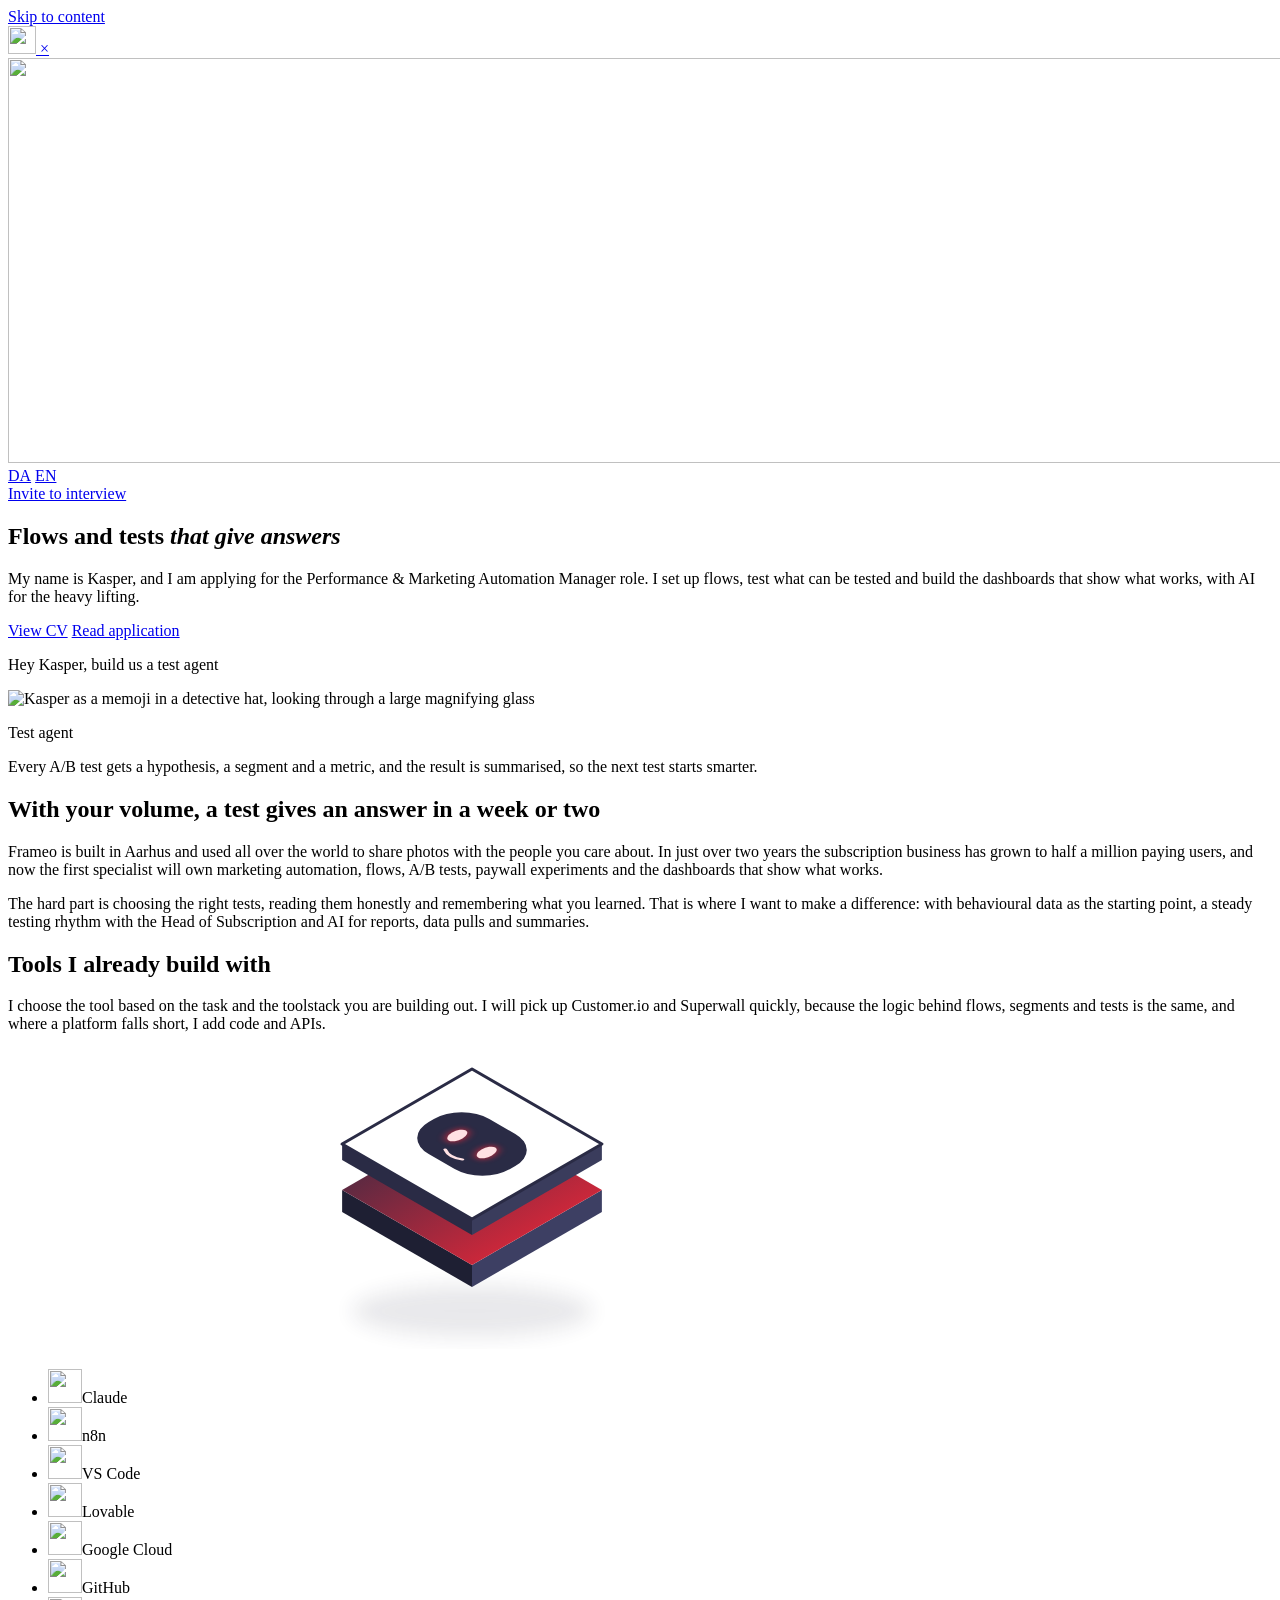
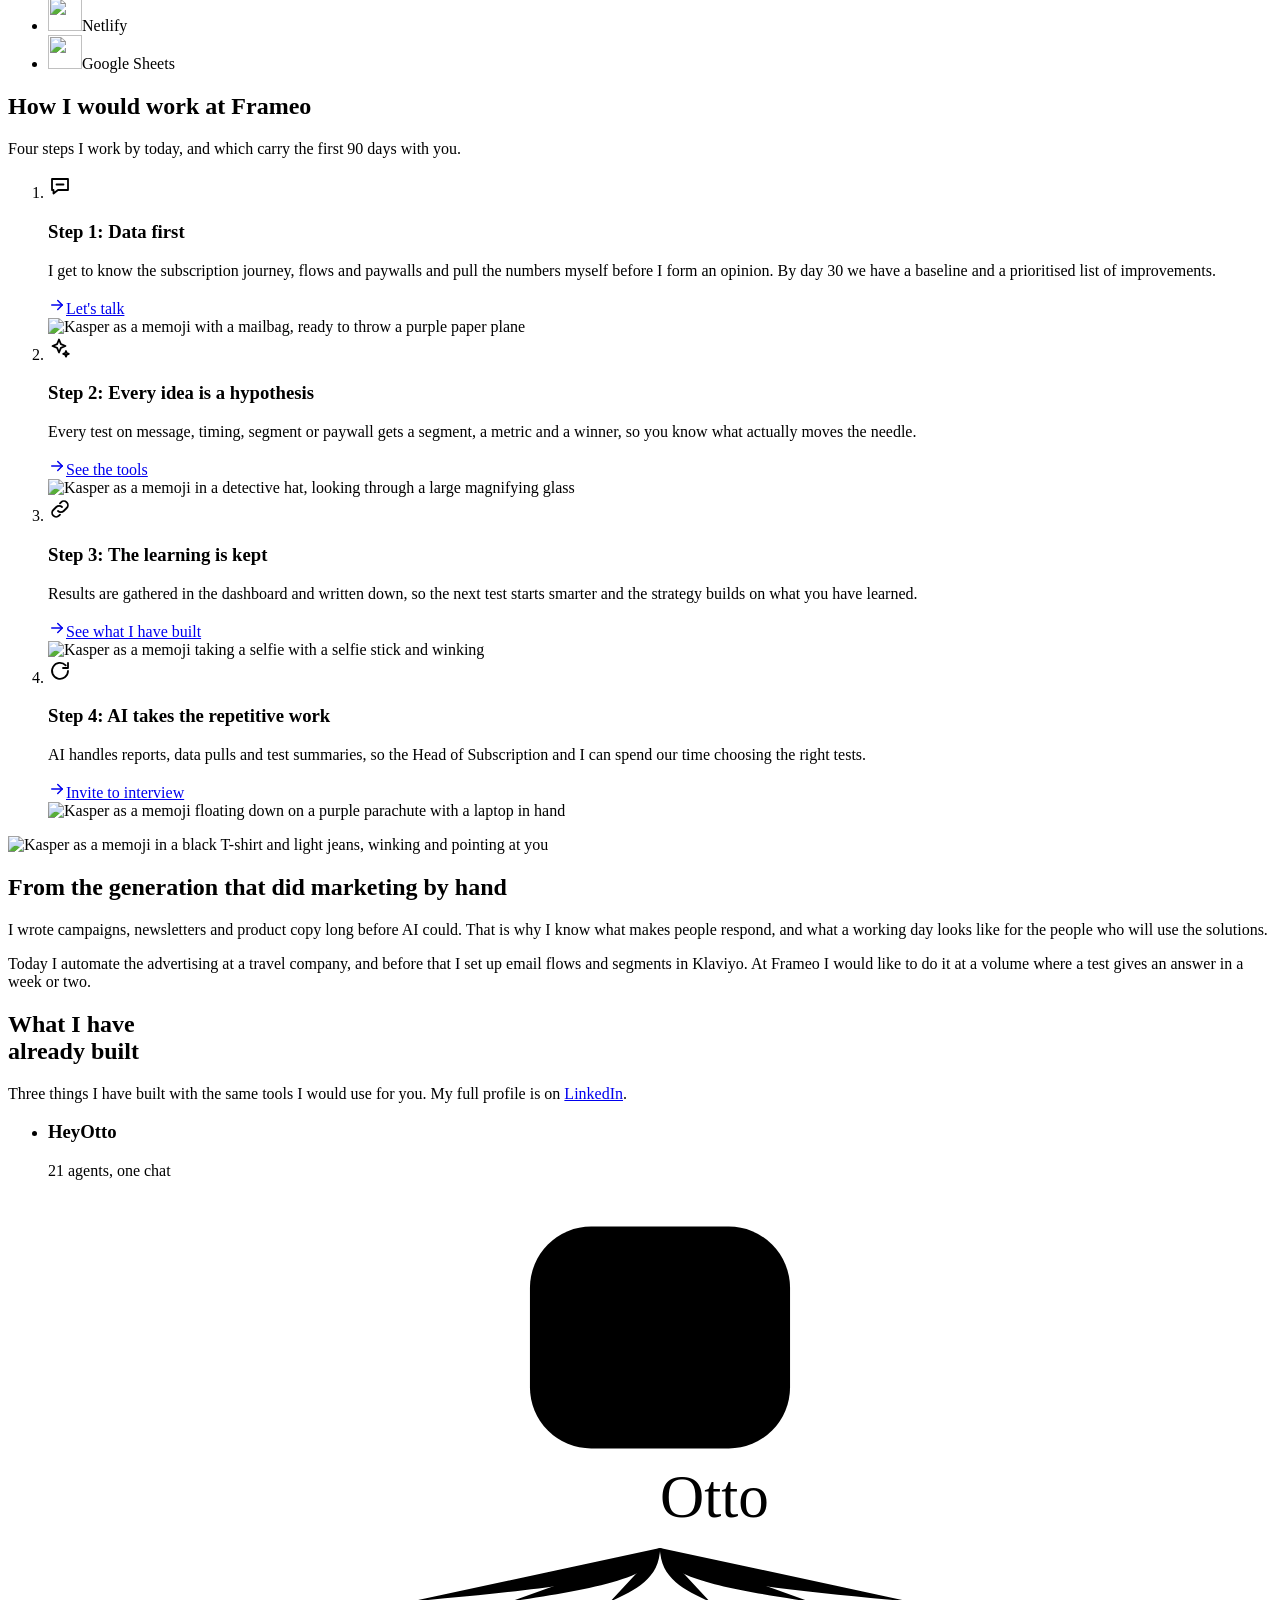
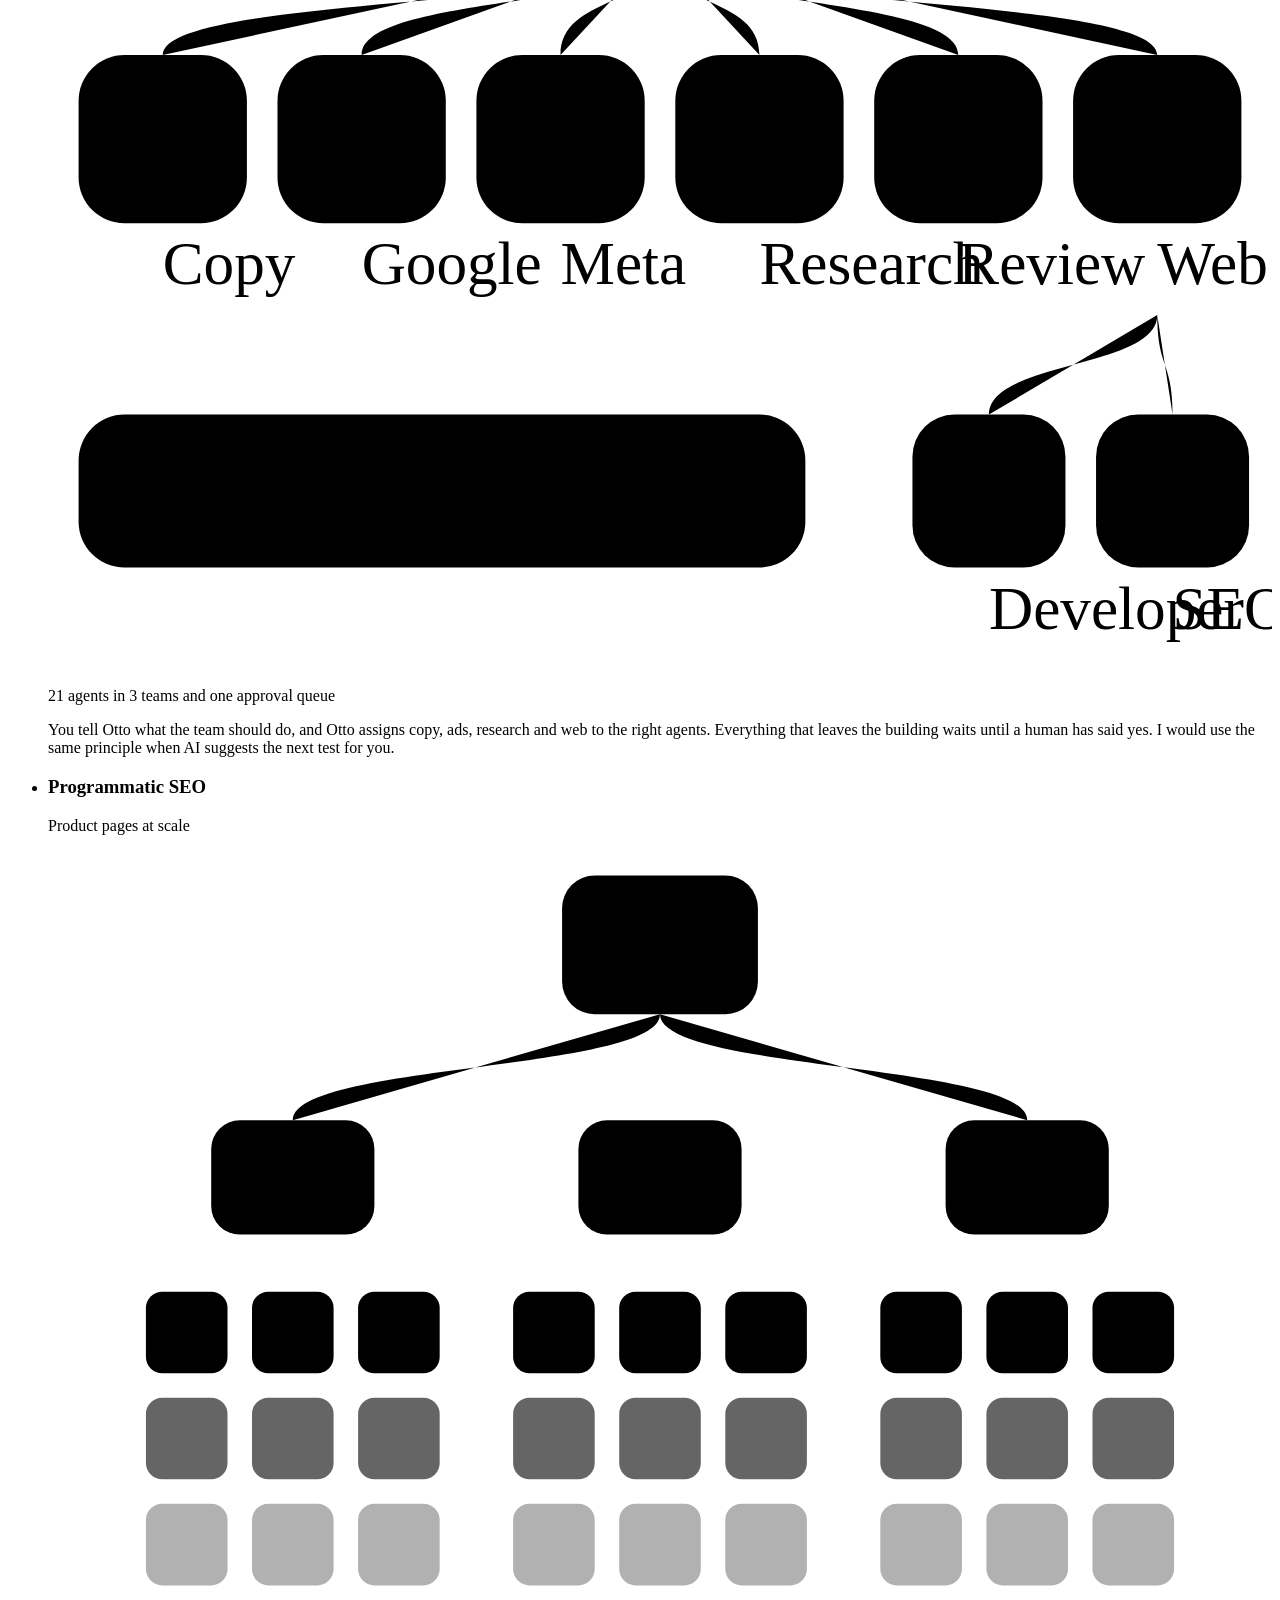
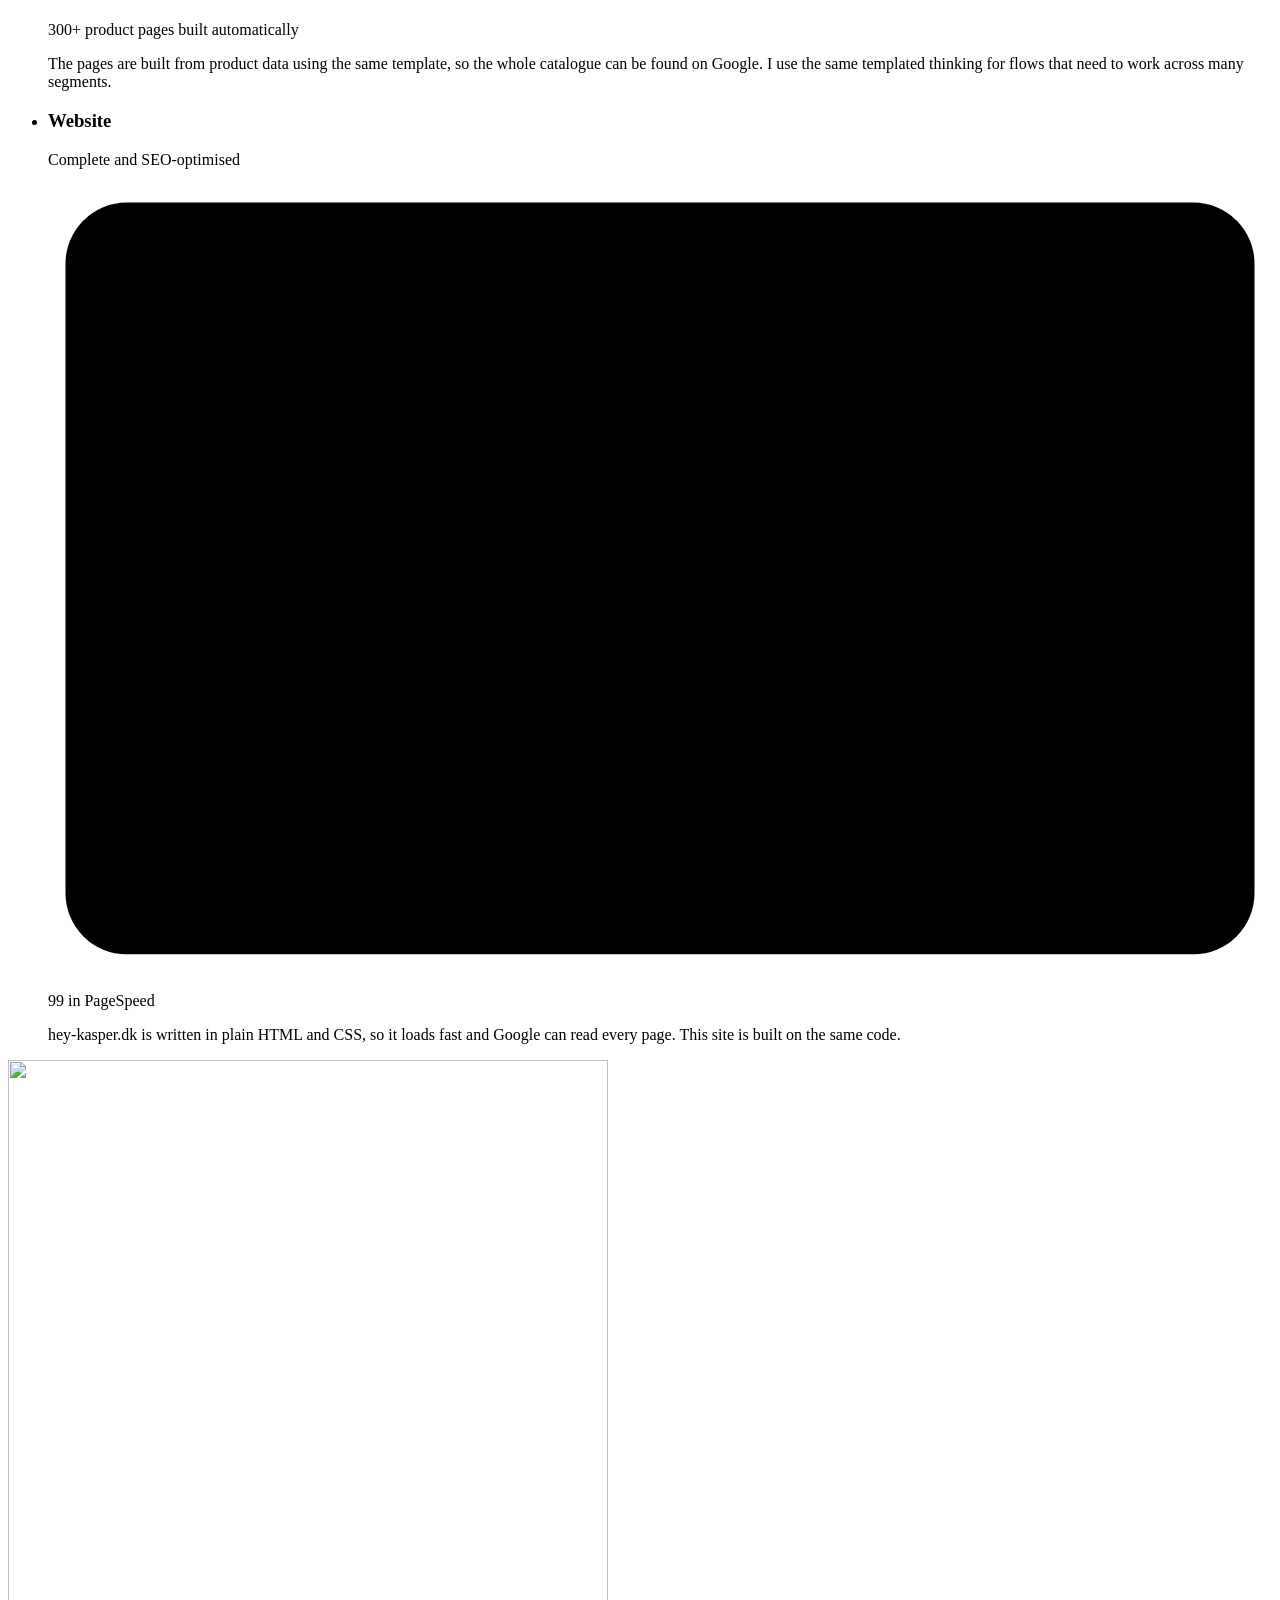
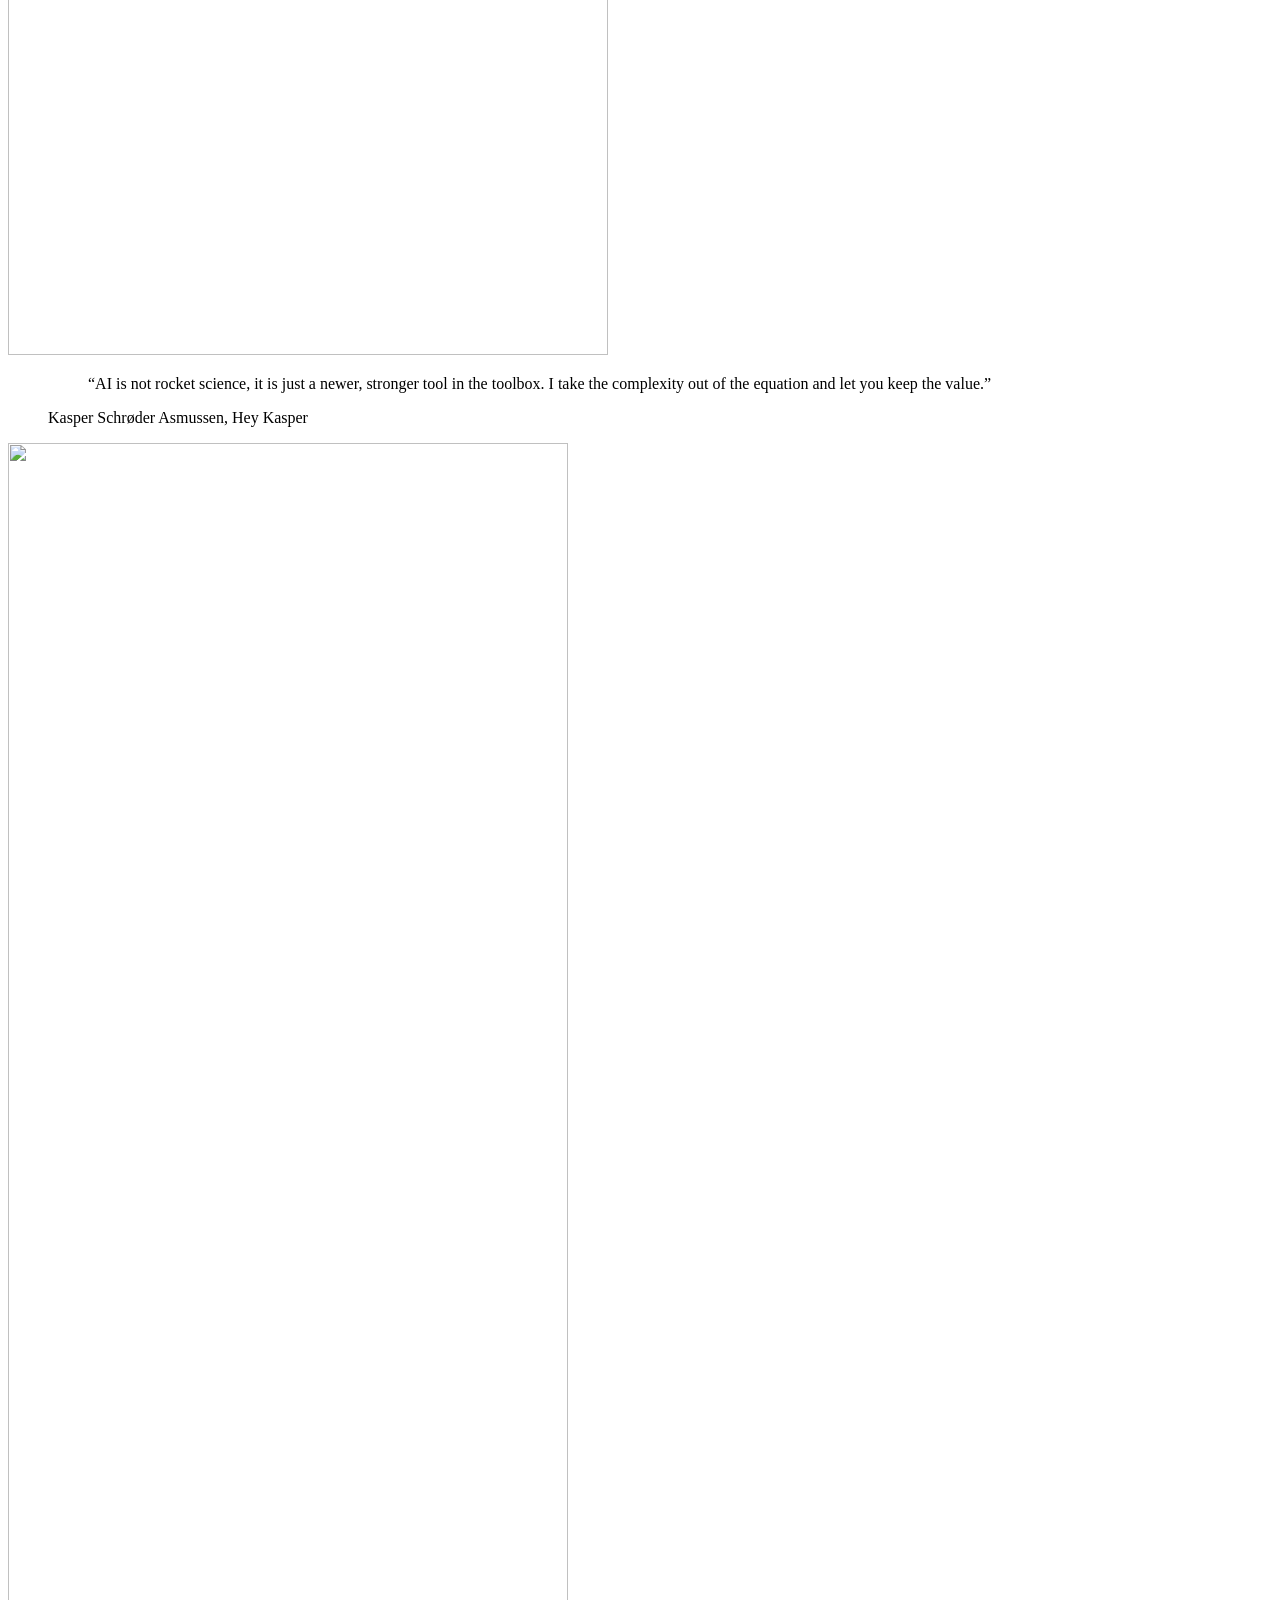
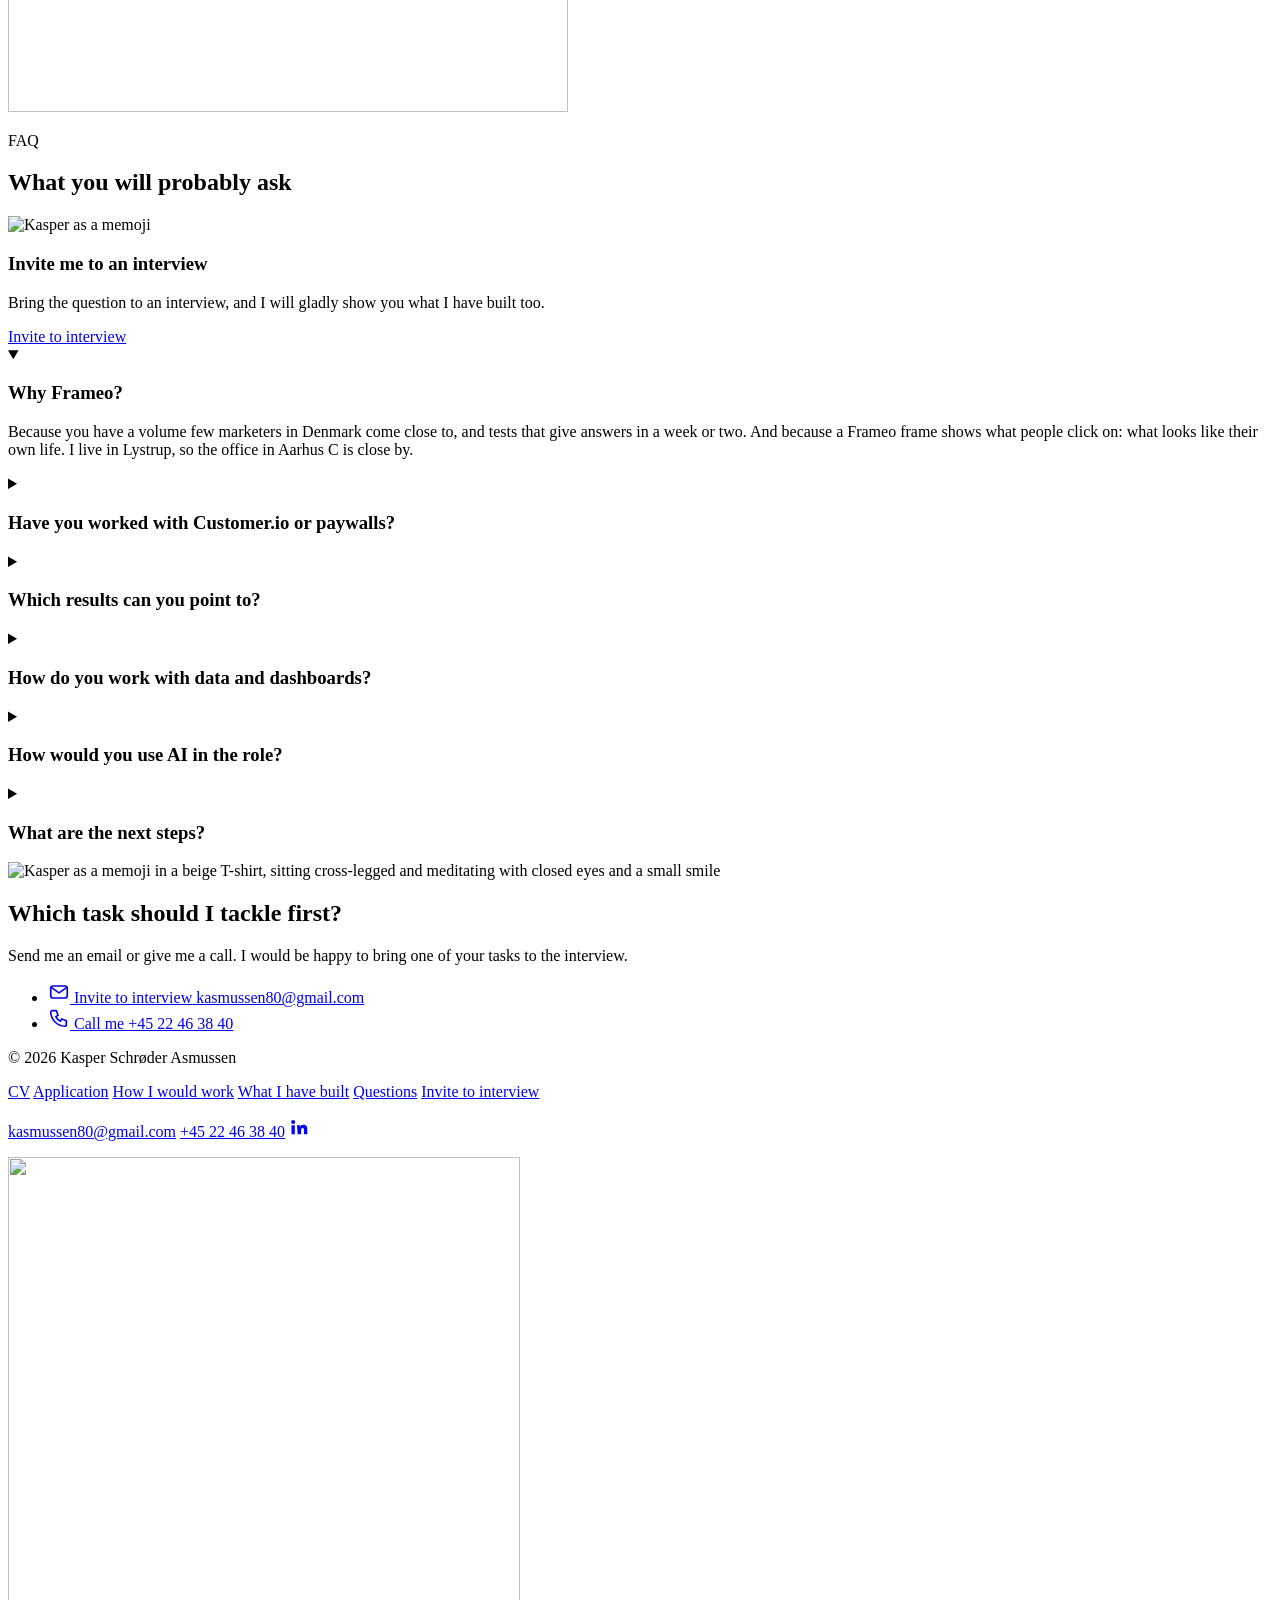
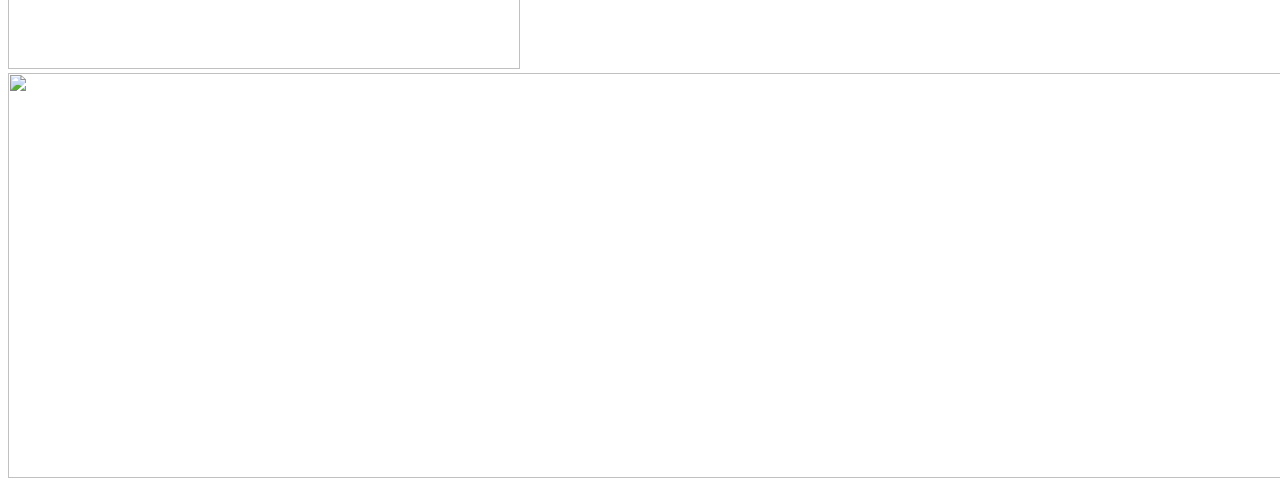
==== site/en/index.html @ a13f0715 "Ansøgningsside til Frameo: Performance & Marketing Automation Manager Forside, CV og ansøgning på da" ====
<!DOCTYPE html>
<html lang="en">
<head>
  <meta charset="utf-8">
  <meta name="viewport" content="width=device-width, initial-scale=1">
  <title>Kasper for Frameo: Performance &amp; Marketing Automation Manager</title>
  <meta name="description" content="Kasper Schrøder Asmussen is applying for the Performance &amp; Marketing Automation Manager role at Frameo. See the AI agents Kasper would build for flows, the paywall, tests, dashboards and segments.">
  <!-- Engelsk udgave af index.html. Ret teksten begge steder. Siden skal ikke findes på Google. -->
  <meta name="robots" content="noindex, nofollow">
  <meta name="theme-color" content="#FFFFFF" media="(prefers-color-scheme: light)">
  <meta name="theme-color" content="#16161F" media="(prefers-color-scheme: dark)">
  <script>try { var t = localStorage.getItem("tema"); if (t === "light" || t === "dark") document.documentElement.setAttribute("data-theme", t); } catch (e) {}</script>
  <meta property="og:title" content="Kasper for Frameo: Performance &amp; Marketing Automation Manager">
  <meta property="og:description" content="Flows and tests that give answers. See how I would work as Performance &amp; Marketing Automation Manager at Frameo.">
  <meta property="og:site_name" content="Kasper for Frameo">
  <meta property="og:type" content="website">
  <!-- Delingsbilledet til LinkedIn og mail. Skift til den fulde adresse (https://...), når siden er online. -->
  <meta property="og:image" content="/assets/og-image-en.jpg">
  <meta property="og:image:width" content="1200">
  <meta property="og:image:height" content="630">
  <meta property="og:image:alt" content="Kasper as a memoji next to the Frameo logo and the headline: Flows and tests that give answers.">
  <meta name="twitter:card" content="summary_large_image">
  <meta property="og:locale" content="en_GB">
  <link rel="icon" href="/assets/favicon.svg?v=3" type="image/svg+xml">
  <link rel="icon" href="/assets/favicon-32.png?v=3" type="image/png" sizes="32x32">
  <link rel="icon" href="/assets/favicon-48.png?v=3" type="image/png" sizes="48x48">
  <link rel="icon" href="/assets/favicon-192.png?v=3" type="image/png" sizes="192x192">
  <link rel="apple-touch-icon" href="/assets/apple-touch-icon.png?v=3">
  <link rel="preload" href="/fonts/geist-latin.woff2" as="font" type="font/woff2" crossorigin>
  <link rel="preload" href="/fonts/instrument-serif-italic-latin.woff2" as="font" type="font/woff2" crossorigin>
  <link rel="stylesheet" href="/css/styles.css">
</head>
<body>
  <a class="skip" href="#indhold">Skip to content</a>

  <div class="page">
  <header class="topbar">
    <!-- Kasper (memojien) til Frameo (logoet) -->
    <a class="brand" href="/en/" aria-label="Kasper for Frameo, back to top" translate="no">
      <img class="brand-mark" src="/assets/brand-mark.webp?v=3" alt="" width="28" height="28">
      <span class="brand-x" aria-hidden="true">×</span>
      <img class="logo" src="/assets/frameo-logo.svg" alt="" width="1414" height="405">
    </a>
    <div class="top-actions">
      <nav class="lang-toggle" aria-label="Language">
        <a href="/" hreflang="da" lang="da" aria-label="Dansk">DA</a>
        <a href="/en/" hreflang="en" lang="en" aria-label="English" aria-current="page">EN</a>
      </nav>
      <button class="theme-toggle" type="button" data-theme-toggle hidden aria-label="Switch theme">
        <span class="t-opt t-sun"><svg viewBox="0 0 24 24" width="16" height="16" fill="none" stroke="currentColor" stroke-width="2" stroke-linecap="round" aria-hidden="true"><circle cx="12" cy="12" r="4"/><path d="M12 2.5v2M12 19.5v2M2.5 12h2M19.5 12h2M5.3 5.3l1.4 1.4M17.3 17.3l1.4 1.4M5.3 18.7l1.4-1.4M17.3 6.7l1.4-1.4"/></svg></span>
        <span class="t-opt t-moon"><svg viewBox="0 0 24 24" width="16" height="16" fill="none" stroke="currentColor" stroke-width="2" stroke-linecap="round" stroke-linejoin="round" aria-hidden="true"><path d="M20 14.5A8 8 0 0 1 9.5 4a8 8 0 1 0 10.5 10.5z"/></svg></span>
      </button>
      <a class="btn btn-small" href="mailto:kasmussen80@gmail.com?subject=Interview%20for%20the%20Performance%20%26%20Marketing%20Automation%20Manager%20role">Invite to interview</a>
    </div>
  </header>

  <main id="indhold">
    <!-- 1. Hero: ansøgningen øverst, og under det chatfeltet. Agenterne er fem opgaver fra jobopslaget hos Frameo.
         Når I vælger en agent i feltets bund, bliver "Hey Kasper, byg os lige …" skrevet færdigt, prikkerne skriver,
         og memojien svarer med agenten. -->
    <section class="hero hero-pick" data-glow="3">
      <h1 class="hero-title">Flows and tests <em class="accent">that give answers</em></h1>
      <p class="lede hero-lede">My name is Kasper, and I am applying for the Performance &amp; Marketing Automation Manager role. I set up flows, test what can be tested and build the dashboards that show what works, with AI for the heavy lifting.</p>
      <div class="hero-actions">
        <a class="btn" href="/en/cv.html">View CV</a>
        <a class="btn btn-accent" href="/en/application.html">Read application</a>
      </div>

      <div class="chat">
        <div class="composer hey">
          <p class="composer-input"><span class="composer-text">Hey Kasper, build us <span class="composer-typed" data-typed>a test agent</span></span><span class="composer-caret" aria-hidden="true"></span></p>
          <div class="composer-bar">
            <div class="picker" role="group" aria-label="Choose an agent" data-picker hidden>
            <button class="pick" type="button" data-prompt="a flow agent" data-show="vis-flow" data-glow="1" aria-label="Flow agent" aria-pressed="false"><img src="/assets/memoji/email-hoved.webp" alt="" width="56" height="56"></button>
            <button class="pick" type="button" data-prompt="a paywall agent" data-show="vis-paywall" data-glow="2" aria-label="Paywall agent" aria-pressed="false"><img src="/assets/memoji/some-hoved.webp" alt="" width="56" height="56"></button>
            <button class="pick" type="button" data-prompt="a test agent" data-show="vis-test" data-glow="3" aria-label="Test agent" aria-pressed="true"><img src="/assets/memoji/annoncer-hoved.webp" alt="" width="56" height="56"></button>
            <button class="pick" type="button" data-prompt="a dashboard agent" data-show="vis-dashboard" data-glow="4" aria-label="Dashboard agent" aria-pressed="false"><img src="/assets/memoji/landingpage-hoved.webp" alt="" width="56" height="56"></button>
            <button class="pick" type="button" data-prompt="a segment agent" data-show="vis-segment" data-glow="5" aria-label="Segment agent" aria-pressed="false"><img src="/assets/memoji/tekster-hoved.webp" alt="" width="56" height="56"></button>
            </div>
            <span class="composer-voice" aria-hidden="true"><span class="hey-voice"><i></i><i></i><i></i><i></i></span></span>
          </div>
        </div>
        <p class="picker-hint" data-picker-hint hidden><span class="hint-touch">Tap a head or swipe to choose an agent</span><span class="hint-mouse">Choose an agent in the field to see what it can do</span></p>

        <div class="scene">
        <div class="scene-items" data-swipe>
          <div class="scene-item" id="vis-flow" hidden>
            <span class="scene-fig"><img class="scene-img" src="/assets/memoji/email.webp" alt="Kasper as a memoji with a mailbag, ready to throw a purple paper plane" width="800" height="800" loading="lazy"></span>
            <p class="scene-title">Flow agent</p>
            <p class="scene-text">Flows in Customer.io are set up from behavioural data, so the right message reaches the right user at the right time.</p>
          </div>
          <div class="scene-item" id="vis-paywall" hidden>
            <span class="scene-fig"><img class="scene-img" src="/assets/memoji/some.webp" alt="Kasper as a memoji taking a selfie with a selfie stick and winking" width="800" height="800" loading="lazy"></span>
            <p class="scene-title">Paywall agent</p>
            <p class="scene-text">Paywall experiments in Superwall are planned, run and read, so more of your 18 million users say yes to a subscription.</p>
          </div>
          <div class="scene-item" id="vis-test">
            <span class="scene-fig"><img class="scene-img" src="/assets/memoji/annoncer.webp" alt="Kasper as a memoji in a detective hat, looking through a large magnifying glass" width="800" height="800" fetchpriority="high"></span>
            <p class="scene-title">Test agent</p>
            <p class="scene-text">Every A/B test gets a hypothesis, a segment and a metric, and the result is summarised, so the next test starts smarter.</p>
          </div>
          <div class="scene-item" id="vis-dashboard" hidden>
            <span class="scene-fig"><img class="scene-img" src="/assets/memoji/landingpage.webp" alt="Kasper as a memoji floating down on a purple parachute with a laptop in hand" width="800" height="800" loading="lazy"></span>
            <p class="scene-title">Dashboard agent</p>
            <p class="scene-text">Data from flows, the paywall and ads is gathered in one dashboard, so you can see what works without moving numbers between spreadsheets.</p>
          </div>
          <div class="scene-item" id="vis-segment" hidden>
            <span class="scene-fig"><img class="scene-img" src="/assets/memoji/tekster.webp" alt="Kasper as a memoji running on a treadmill while typing on a laptop" width="800" height="800" loading="lazy"></span>
            <p class="scene-title">Segment agent</p>
            <p class="scene-text">Drops and opportunities in the behavioural data are caught and turned into segments and concrete suggestions for the next action.</p>
          </div>
        </div>
          <p class="visually-hidden" aria-live="polite" data-scene-live></p>
        </div>
      </div>
    </section>

    <!-- 2. Udfordringen: det, jobopslaget beskriver -->
    <section class="section split" aria-labelledby="problem-titel">
      <h2 id="problem-titel">With your volume, a test gives an answer in a week or two</h2>
      <div class="split-text">
        <p>Frameo is built in Aarhus and used all over the world to share photos with the people you care about. In just over two years the subscription business has grown to half a million paying users, and now the first specialist will own marketing automation, flows, A/B tests, paywall experiments and the dashboards that show what works.</p>
        <p>The hard part is choosing the right tests, reading them honestly and remembering what you learned. That is where I want to make a difference: with behavioural data as the starting point, a steady testing rhythm with the Head of Subscription and AI for reports, data pulls and summaries.</p>
      </div>
    </section>

    <!-- Værktøjer -->
    <section class="section tools" id="vaerktoejer" aria-labelledby="tools-titel">
      <h2 class="center" id="tools-titel">Tools I already build with</h2>
      <p class="center lede-small">I choose the tool based on the task and the toolstack you are building out. I will pick up Customer.io and Superwall quickly, because the logic behind flows, segments and tests is the same, and where a platform falls short, I add code and APIs.</p>
      <div class="tools-stage" data-tools>
        <canvas class="tools-field" aria-hidden="true"></canvas>
        <svg class="tools-stack" xmlns="http://www.w3.org/2000/svg" viewBox="0 0 320 300" width="320" height="300" aria-hidden="true" focusable="false" data-stack>
          <defs>
            <linearGradient id="stack-top" x1="0" y1="0" x2="1" y2="1">
              <stop offset="0" stop-color="#2A2B45"/><stop offset="1" stop-color="#FF2637"/>
            </linearGradient>
            <filter id="stack-blur" x="-30%" y="-100%" width="160%" height="300%"><feGaussianBlur stdDeviation="10"/></filter>
            <filter id="stack-glow" x="-100%" y="-100%" width="300%" height="300%"><feGaussianBlur stdDeviation="3"/></filter>
          </defs>
          <ellipse cx="160.0" cy="262" rx="120" ry="26" fill="#2A2B45" opacity=".10" filter="url(#stack-blur)"/><polygon points="30.1,141.0 160.0,216.0 160.0,238.0 30.1,163.0" fill="#1E1F33"/><polygon points="160.0,216.0 289.9,141.0 289.9,163.0 160.0,238.0" fill="#3D3F63"/><polygon points="160.0,66.0 289.9,141.0 160.0,216.0 30.1,141.0" fill="url(#stack-top)"/><polygon points="30.1,95.0 160.0,170.0 160.0,186.0 30.1,111.0" fill="#2A2B45"/><polygon points="160.0,170.0 289.9,95.0 289.9,111.0 160.0,186.0" fill="#3A3C5C"/><polygon points="160.0,20.0 289.9,95.0 160.0,170.0 30.1,95.0" fill="#FFFFFF" stroke="#2A2B45" stroke-width="3" stroke-linejoin="round"/>
          <g transform="matrix(0.8660 0.5000 -0.8660 0.5000 160.00 20.00)">
          <rect x="28" y="40" width="94" height="70" rx="32" fill="#2A2B45"/>
          <g data-eyes>
          <ellipse cx="58" cy="75" rx="8" ry="12" fill="#FF2637" opacity=".55" filter="url(#stack-glow)"/>
          <ellipse cx="92" cy="75" rx="8" ry="12" fill="#FF2637" opacity=".55" filter="url(#stack-glow)"/>
          <ellipse cx="58" cy="75" rx="6" ry="10" fill="#FFE1E3"/>
          <ellipse cx="92" cy="75" rx="6" ry="10" fill="#FFE1E3"/>
          </g>
          <path d="M65 96 Q75 102 85 96" stroke="#FFE1E3" stroke-width="3" stroke-linecap="round" fill="none"/>
        </g>
        </svg>
        <ul class="tool-list">
          <li class="tool t1" style="--brand: #D97757"><span class="tool-tile"><img src="/assets/tools/claude.svg" alt="" width="34" height="34" loading="lazy"></span><span class="tool-name">Claude</span></li>
          <li class="tool t2" style="--brand: #EA4B71"><span class="tool-tile"><img src="/assets/tools/n8n.svg" alt="" width="34" height="34" loading="lazy"></span><span class="tool-name">n8n</span></li>
          <li class="tool t3" style="--brand: #007ACC"><span class="tool-tile"><img src="/assets/tools/vscode.svg" alt="" width="34" height="34" loading="lazy"></span><span class="tool-name">VS Code</span></li>
          <li class="tool t4" style="--brand: #FF5A7A"><span class="tool-tile"><img src="/assets/tools/lovable.svg" alt="" width="34" height="34" loading="lazy"></span><span class="tool-name">Lovable</span></li>
          <li class="tool t5" style="--brand: #4285F4"><span class="tool-tile"><img src="/assets/tools/google-cloud.svg" alt="" width="34" height="34" loading="lazy"></span><span class="tool-name">Google Cloud</span></li>
          <li class="tool t6" style="--brand: #6E5494"><span class="tool-tile"><img src="/assets/tools/github.svg" alt="" width="34" height="34" loading="lazy"></span><span class="tool-name">GitHub</span></li>
          <li class="tool t7" style="--brand: #05BDBA"><span class="tool-tile"><img src="/assets/tools/netlify.svg" alt="" width="34" height="34" loading="lazy"></span><span class="tool-name">Netlify</span></li>
          <li class="tool t8" style="--brand: #0F9D58"><span class="tool-tile"><img src="/assets/tools/google-sheets.svg" alt="" width="34" height="34" loading="lazy"></span><span class="tool-name">Google Sheets</span></li>
        </ul>
      </div>
    </section>

    <!-- 3. Sådan vil jeg arbejde: fire kort, der stables, når man scroller (ét fælles flow). Trinene følger
         opgaverne i jobopslaget hos Frameo og Kaspers egne fire trin fra CV'et. -->
    <section class="section process" id="samarbejde" aria-labelledby="proces-titel">
      <h2 id="proces-titel">How I would work at Frameo</h2>
      <p class="process-intro">Four steps I work by today, and which carry the first 90 days with you.</p>
      <ol class="pstack" data-pstack>
        <li class="pcard" data-tone="white" style="--i: 0">
          <div class="pcard-body">
            <span class="pcard-icon" aria-hidden="true"><svg viewBox="0 0 24 24" width="24" height="24" fill="none" stroke="currentColor" stroke-width="1.8" stroke-linecap="round" stroke-linejoin="round"><path d="M4 5h16v11H10l-4.5 3.5V16H4z"/><path d="M8.5 10.5h7"/></svg></span>
            <h3 class="pcard-title"><span class="visually-hidden">Step 1: </span>Data first</h3>
            <p class="pcard-text">I get to know the subscription journey, flows and paywalls and pull the numbers myself before I form an opinion. By day 30 we have a baseline and a prioritised list of improvements.</p>
            <a class="pcard-btn" href="#kontakt"><svg viewBox="0 0 24 24" width="18" height="18" fill="none" stroke="currentColor" stroke-width="2" stroke-linecap="round" stroke-linejoin="round" aria-hidden="true"><path d="M5 12h14"/><path d="M13 6l6 6-6 6"/></svg>Let's talk</a>
          </div>
          <div class="pcard-art"><img src="/assets/memoji/email.webp" alt="Kasper as a memoji with a mailbag, ready to throw a purple paper plane" width="800" height="800" loading="lazy" decoding="async"></div>
        </li>
        <li class="pcard" data-tone="light" style="--i: 1">
          <div class="pcard-body">
            <span class="pcard-icon" aria-hidden="true"><svg viewBox="0 0 24 24" width="24" height="24" fill="none" stroke="currentColor" stroke-width="1.8" stroke-linecap="round" stroke-linejoin="round"><path d="M11 3.5l1.9 4.6 4.6 1.9-4.6 1.9L11 16.5l-1.9-4.6L4.5 10l4.6-1.9z"/><path d="M18 15l.8 2 2 .8-2 .8-.8 2-.8-2-2-.8 2-.8z"/></svg></span>
            <h3 class="pcard-title"><span class="visually-hidden">Step 2: </span>Every idea is a hypothesis</h3>
            <p class="pcard-text">Every test on message, timing, segment or paywall gets a segment, a metric and a winner, so you know what actually moves the needle.</p>
            <a class="pcard-btn" href="#vaerktoejer"><svg viewBox="0 0 24 24" width="18" height="18" fill="none" stroke="currentColor" stroke-width="2" stroke-linecap="round" stroke-linejoin="round" aria-hidden="true"><path d="M5 12h14"/><path d="M13 6l6 6-6 6"/></svg>See the tools</a>
          </div>
          <div class="pcard-art"><img src="/assets/memoji/annoncer.webp" alt="Kasper as a memoji in a detective hat, looking through a large magnifying glass" width="800" height="800" loading="lazy" decoding="async"></div>
        </li>
        <li class="pcard" data-tone="brand" style="--i: 2">
          <div class="pcard-body">
            <span class="pcard-icon" aria-hidden="true"><svg viewBox="0 0 24 24" width="24" height="24" fill="none" stroke="currentColor" stroke-width="1.8" stroke-linecap="round" stroke-linejoin="round"><path d="M10 14a4 4 0 0 0 5.7 0l3-3a4 4 0 0 0-5.7-5.7l-1 1"/><path d="M14 10a4 4 0 0 0-5.7 0l-3 3a4 4 0 0 0 5.7 5.7l1-1"/></svg></span>
            <h3 class="pcard-title"><span class="visually-hidden">Step 3: </span>The learning is kept</h3>
            <p class="pcard-text">Results are gathered in the dashboard and written down, so the next test starts smarter and the strategy builds on what you have learned.</p>
            <a class="pcard-btn" href="#cases"><svg viewBox="0 0 24 24" width="18" height="18" fill="none" stroke="currentColor" stroke-width="2" stroke-linecap="round" stroke-linejoin="round" aria-hidden="true"><path d="M5 12h14"/><path d="M13 6l6 6-6 6"/></svg>See what I have built</a>
          </div>
          <div class="pcard-art"><img src="/assets/memoji/some.webp" alt="Kasper as a memoji taking a selfie with a selfie stick and winking" width="800" height="800" loading="lazy" decoding="async"></div>
        </li>
        <li class="pcard" data-tone="deep" style="--i: 3">
          <div class="pcard-body">
            <span class="pcard-icon" aria-hidden="true"><svg viewBox="0 0 24 24" width="24" height="24" fill="none" stroke="currentColor" stroke-width="1.8" stroke-linecap="round" stroke-linejoin="round"><path d="M20 12a8 8 0 1 1-2.3-5.7"/><path d="M20 4v5h-5"/></svg></span>
            <h3 class="pcard-title"><span class="visually-hidden">Step 4: </span>AI takes the repetitive work</h3>
            <p class="pcard-text">AI handles reports, data pulls and test summaries, so the Head of Subscription and I can spend our time choosing the right tests.</p>
            <a class="pcard-btn" href="mailto:kasmussen80@gmail.com?subject=Interview%20for%20the%20Performance%20%26%20Marketing%20Automation%20Manager%20role"><svg viewBox="0 0 24 24" width="18" height="18" fill="none" stroke="currentColor" stroke-width="2" stroke-linecap="round" stroke-linejoin="round" aria-hidden="true"><path d="M5 12h14"/><path d="M13 6l6 6-6 6"/></svg>Invite to interview</a>
          </div>
          <div class="pcard-art"><img src="/assets/memoji/landingpage.webp" alt="Kasper as a memoji floating down on a purple parachute with a laptop in hand" width="800" height="800" loading="lazy" decoding="async"></div>
        </li>
      </ol>
    </section>

    <!-- 4. Om mig -->
    <section class="section about" aria-labelledby="om-titel">
      <div class="about-figure">
        <img class="memoji-about" src="/assets/kasper-peger.svg" alt="Kasper as a memoji in a black T-shirt and light jeans, winking and pointing at you" width="459" height="1000" loading="lazy" decoding="async">
      </div>
      <div class="about-text">
        <h2 id="om-titel">From the generation that did marketing by hand</h2>
        <p>I wrote campaigns, newsletters and product copy long before AI could. That is why I know what makes people respond, and what a working day looks like for the people who will use the solutions.</p>
        <p>Today I automate the advertising at a travel company, and before that I set up email flows and segments in Klaviyo. At Frameo I would like to do it at a volume where a test gives an answer in a week or two.</p>
      </div>
    </section>

    <!-- 5. Cases: tre AI-cases i et bento-gitter. HeyOtto står højt til venstre, de to andre stablet til højre.
         Illustrationerne er SVG'er, der tager farverne fra temaet; tallene står som en lille linje under dem. -->
    <section class="section cases" id="cases" aria-labelledby="cases-titel">
      <div class="cases-head">
        <h2 id="cases-titel">What I have<br> already built</h2>
        <p>Three things I have built with the same tools I would use for you. My full profile is on <a href="https://www.linkedin.com/in/kasperasmussen/" target="_blank" rel="noopener">LinkedIn</a>.</p>
      </div>
      <ul class="case-grid case-bento">
        <li class="case-card case-tall">
          <h3 class="case-title">HeyOtto</h3>
          <p class="case-label">21 agents, one chat</p>
          <div class="case-visual">
            <svg class="case-svg" viewBox="0 0 320 280" aria-hidden="true" focusable="false"><path class="cv-line" d="M160 92 C160 108 30 104 30 120"/><path class="cv-line" d="M160 92 C160 108 82 104 82 120"/><path class="cv-line" d="M160 92 C160 108 134 104 134 120"/><path class="cv-line" d="M160 92 C160 108 186 104 186 120"/><path class="cv-line" d="M160 92 C160 108 238 104 238 120"/><path class="cv-line" d="M160 92 C160 108 290 104 290 120"/><path class="cv-line" d="M290 188 C290 202 246 200 246 214"/><path class="cv-line" d="M290 188 C290 202 294 200 294 214"/><rect class="cv-lead" x="126" y="8" width="68" height="58" rx="16"/><rect class="cv-face" x="139" y="22" width="42" height="30" rx="12.5"/><ellipse class="cv-accent" cx="151" cy="37" rx="4" ry="6"/><ellipse class="cv-accent" cx="169" cy="37" rx="4" ry="6"/><text class="cv-label" x="160" y="84">Otto</text><rect class="cv-node" x="8" y="120" width="44" height="44" rx="12"/><rect class="cv-face" x="17" y="133" width="26" height="18" rx="7.5"/><ellipse class="cv-eye" cx="24.5" cy="142" rx="2.2" ry="3.2"/><ellipse class="cv-eye" cx="35.5" cy="142" rx="2.2" ry="3.2"/><text class="cv-label" x="30" y="180">Copy</text><rect class="cv-node" x="60" y="120" width="44" height="44" rx="12"/><rect class="cv-face" x="69" y="133" width="26" height="18" rx="7.5"/><ellipse class="cv-eye" cx="76.5" cy="142" rx="2.2" ry="3.2"/><ellipse class="cv-eye" cx="87.5" cy="142" rx="2.2" ry="3.2"/><text class="cv-label" x="82" y="180">Google</text><rect class="cv-node" x="112" y="120" width="44" height="44" rx="12"/><rect class="cv-face" x="121" y="133" width="26" height="18" rx="7.5"/><ellipse class="cv-eye" cx="128.5" cy="142" rx="2.2" ry="3.2"/><ellipse class="cv-eye" cx="139.5" cy="142" rx="2.2" ry="3.2"/><text class="cv-label" x="134" y="180">Meta</text><rect class="cv-node" x="164" y="120" width="44" height="44" rx="12"/><rect class="cv-face" x="173" y="133" width="26" height="18" rx="7.5"/><ellipse class="cv-eye" cx="180.5" cy="142" rx="2.2" ry="3.2"/><ellipse class="cv-eye" cx="191.5" cy="142" rx="2.2" ry="3.2"/><text class="cv-label" x="186" y="180">Research</text><rect class="cv-node" x="216" y="120" width="44" height="44" rx="12"/><rect class="cv-face" x="225" y="133" width="26" height="18" rx="7.5"/><ellipse class="cv-eye" cx="232.5" cy="142" rx="2.2" ry="3.2"/><ellipse class="cv-eye" cx="243.5" cy="142" rx="2.2" ry="3.2"/><text class="cv-label" x="238" y="180">Review</text><rect class="cv-node" x="268" y="120" width="44" height="44" rx="12"/><rect class="cv-face" x="277" y="133" width="26" height="18" rx="7.5"/><ellipse class="cv-eye" cx="284.5" cy="142" rx="2.2" ry="3.2"/><ellipse class="cv-eye" cx="295.5" cy="142" rx="2.2" ry="3.2"/><text class="cv-label" x="290" y="180">Web</text><rect class="cv-node" x="226" y="214" width="40" height="40" rx="11"/><rect class="cv-face" x="234" y="226" width="24" height="16" rx="6.66667"/><ellipse class="cv-eye" cx="241" cy="234" rx="2" ry="3"/><ellipse class="cv-eye" cx="251" cy="234" rx="2" ry="3"/><text class="cv-label" x="246" y="270">Developer</text><rect class="cv-node" x="274" y="214" width="40" height="40" rx="11"/><rect class="cv-face" x="282" y="226" width="24" height="16" rx="6.66667"/><ellipse class="cv-eye" cx="289" cy="234" rx="2" ry="3"/><ellipse class="cv-eye" cx="299" cy="234" rx="2" ry="3"/><text class="cv-label" x="294" y="270">SEO</text><rect class="cv-node" x="8" y="214" width="190" height="40" rx="12"/><circle class="cv-accent" cx="30" cy="234" r="9"/><path d="M25.5 234.2l3 3 6-6.2" fill="none" stroke="var(--bg)" stroke-width="2" stroke-linecap="round" stroke-linejoin="round"/><text class="cv-text" x="48" y="238">Approved by you</text></svg>
            <p class="case-stat">21 agents in 3 teams and one approval queue</p>
          </div>
          <p class="case-note">You tell Otto what the team should do, and Otto assigns copy, ads, research and web to the right agents. Everything that leaves the building waits until a human has said yes. I would use the same principle when AI suggests the next test for you.</p>
        </li>
        <li class="case-card">
          <h3 class="case-title">Programmatic SEO</h3>
          <p class="case-label">Product pages at scale</p>
          <div class="case-visual">
            <svg class="case-svg" viewBox="0 0 300 184" aria-hidden="true" focusable="false"><rect class="cv-lead" x="126" y="6" width="48" height="34" rx="8"/><rect class="cv-accent" x="134" y="13" width="32" height="5" rx="2.5"/><rect class="cv-rail" x="134" y="23" width="22" height="3" rx="1.5"/><rect class="cv-rail" x="134" y="30" width="16" height="3" rx="1.5"/><path class="cv-line" d="M150 40 C150 54 60 52 60 66"/><rect class="cv-node" x="40" y="66" width="40" height="28" rx="7"/><rect class="cv-ink" x="48" y="74" width="24" height="4" rx="2"/><rect class="cv-rail" x="48" y="83" width="16" height="3" rx="1.5"/><path class="cv-line" d="M60 94 V102 M34 102 H86 M34 102 V108 M60 102 V108 M86 102 V108"/><g opacity="1"><rect class="cv-node" x="24" y="108" width="20" height="20" rx="4"/><rect class="cv-rail" x="28" y="114" width="12" height="2.5" rx="1.25"/><rect class="cv-rail" x="28" y="119" width="8" height="2.5" rx="1.25"/><rect class="cv-node" x="50" y="108" width="20" height="20" rx="4"/><rect class="cv-rail" x="54" y="114" width="12" height="2.5" rx="1.25"/><rect class="cv-rail" x="54" y="119" width="8" height="2.5" rx="1.25"/><rect class="cv-node" x="76" y="108" width="20" height="20" rx="4"/><rect class="cv-rail" x="80" y="114" width="12" height="2.5" rx="1.25"/><rect class="cv-rail" x="80" y="119" width="8" height="2.5" rx="1.25"/></g><g opacity="0.6"><rect class="cv-node" x="24" y="134" width="20" height="20" rx="4"/><rect class="cv-rail" x="28" y="140" width="12" height="2.5" rx="1.25"/><rect class="cv-rail" x="28" y="145" width="8" height="2.5" rx="1.25"/><rect class="cv-node" x="50" y="134" width="20" height="20" rx="4"/><rect class="cv-rail" x="54" y="140" width="12" height="2.5" rx="1.25"/><rect class="cv-rail" x="54" y="145" width="8" height="2.5" rx="1.25"/><rect class="cv-node" x="76" y="134" width="20" height="20" rx="4"/><rect class="cv-rail" x="80" y="140" width="12" height="2.5" rx="1.25"/><rect class="cv-rail" x="80" y="145" width="8" height="2.5" rx="1.25"/></g><g opacity="0.3"><rect class="cv-node" x="24" y="160" width="20" height="20" rx="4"/><rect class="cv-rail" x="28" y="166" width="12" height="2.5" rx="1.25"/><rect class="cv-rail" x="28" y="171" width="8" height="2.5" rx="1.25"/><rect class="cv-node" x="50" y="160" width="20" height="20" rx="4"/><rect class="cv-rail" x="54" y="166" width="12" height="2.5" rx="1.25"/><rect class="cv-rail" x="54" y="171" width="8" height="2.5" rx="1.25"/><rect class="cv-node" x="76" y="160" width="20" height="20" rx="4"/><rect class="cv-rail" x="80" y="166" width="12" height="2.5" rx="1.25"/><rect class="cv-rail" x="80" y="171" width="8" height="2.5" rx="1.25"/></g><path class="cv-line" d="M150 40 C150 54 150 52 150 66"/><rect class="cv-node" x="130" y="66" width="40" height="28" rx="7"/><rect class="cv-ink" x="138" y="74" width="24" height="4" rx="2"/><rect class="cv-rail" x="138" y="83" width="16" height="3" rx="1.5"/><path class="cv-line" d="M150 94 V102 M124 102 H176 M124 102 V108 M150 102 V108 M176 102 V108"/><g opacity="1"><rect class="cv-node" x="114" y="108" width="20" height="20" rx="4"/><rect class="cv-rail" x="118" y="114" width="12" height="2.5" rx="1.25"/><rect class="cv-rail" x="118" y="119" width="8" height="2.5" rx="1.25"/><rect class="cv-node" x="140" y="108" width="20" height="20" rx="4"/><rect class="cv-rail" x="144" y="114" width="12" height="2.5" rx="1.25"/><rect class="cv-rail" x="144" y="119" width="8" height="2.5" rx="1.25"/><rect class="cv-node" x="166" y="108" width="20" height="20" rx="4"/><rect class="cv-rail" x="170" y="114" width="12" height="2.5" rx="1.25"/><rect class="cv-rail" x="170" y="119" width="8" height="2.5" rx="1.25"/></g><g opacity="0.6"><rect class="cv-node" x="114" y="134" width="20" height="20" rx="4"/><rect class="cv-rail" x="118" y="140" width="12" height="2.5" rx="1.25"/><rect class="cv-rail" x="118" y="145" width="8" height="2.5" rx="1.25"/><rect class="cv-node" x="140" y="134" width="20" height="20" rx="4"/><rect class="cv-rail" x="144" y="140" width="12" height="2.5" rx="1.25"/><rect class="cv-rail" x="144" y="145" width="8" height="2.5" rx="1.25"/><rect class="cv-node" x="166" y="134" width="20" height="20" rx="4"/><rect class="cv-rail" x="170" y="140" width="12" height="2.5" rx="1.25"/><rect class="cv-rail" x="170" y="145" width="8" height="2.5" rx="1.25"/></g><g opacity="0.3"><rect class="cv-node" x="114" y="160" width="20" height="20" rx="4"/><rect class="cv-rail" x="118" y="166" width="12" height="2.5" rx="1.25"/><rect class="cv-rail" x="118" y="171" width="8" height="2.5" rx="1.25"/><rect class="cv-node" x="140" y="160" width="20" height="20" rx="4"/><rect class="cv-rail" x="144" y="166" width="12" height="2.5" rx="1.25"/><rect class="cv-rail" x="144" y="171" width="8" height="2.5" rx="1.25"/><rect class="cv-node" x="166" y="160" width="20" height="20" rx="4"/><rect class="cv-rail" x="170" y="166" width="12" height="2.5" rx="1.25"/><rect class="cv-rail" x="170" y="171" width="8" height="2.5" rx="1.25"/></g><path class="cv-line" d="M150 40 C150 54 240 52 240 66"/><rect class="cv-node" x="220" y="66" width="40" height="28" rx="7"/><rect class="cv-ink" x="228" y="74" width="24" height="4" rx="2"/><rect class="cv-rail" x="228" y="83" width="16" height="3" rx="1.5"/><path class="cv-line" d="M240 94 V102 M214 102 H266 M214 102 V108 M240 102 V108 M266 102 V108"/><g opacity="1"><rect class="cv-node" x="204" y="108" width="20" height="20" rx="4"/><rect class="cv-rail" x="208" y="114" width="12" height="2.5" rx="1.25"/><rect class="cv-rail" x="208" y="119" width="8" height="2.5" rx="1.25"/><rect class="cv-node" x="230" y="108" width="20" height="20" rx="4"/><rect class="cv-rail" x="234" y="114" width="12" height="2.5" rx="1.25"/><rect class="cv-rail" x="234" y="119" width="8" height="2.5" rx="1.25"/><rect class="cv-node" x="256" y="108" width="20" height="20" rx="4"/><rect class="cv-rail" x="260" y="114" width="12" height="2.5" rx="1.25"/><rect class="cv-rail" x="260" y="119" width="8" height="2.5" rx="1.25"/></g><g opacity="0.6"><rect class="cv-node" x="204" y="134" width="20" height="20" rx="4"/><rect class="cv-rail" x="208" y="140" width="12" height="2.5" rx="1.25"/><rect class="cv-rail" x="208" y="145" width="8" height="2.5" rx="1.25"/><rect class="cv-node" x="230" y="134" width="20" height="20" rx="4"/><rect class="cv-rail" x="234" y="140" width="12" height="2.5" rx="1.25"/><rect class="cv-rail" x="234" y="145" width="8" height="2.5" rx="1.25"/><rect class="cv-node" x="256" y="134" width="20" height="20" rx="4"/><rect class="cv-rail" x="260" y="140" width="12" height="2.5" rx="1.25"/><rect class="cv-rail" x="260" y="145" width="8" height="2.5" rx="1.25"/></g><g opacity="0.3"><rect class="cv-node" x="204" y="160" width="20" height="20" rx="4"/><rect class="cv-rail" x="208" y="166" width="12" height="2.5" rx="1.25"/><rect class="cv-rail" x="208" y="171" width="8" height="2.5" rx="1.25"/><rect class="cv-node" x="230" y="160" width="20" height="20" rx="4"/><rect class="cv-rail" x="234" y="166" width="12" height="2.5" rx="1.25"/><rect class="cv-rail" x="234" y="171" width="8" height="2.5" rx="1.25"/><rect class="cv-node" x="256" y="160" width="20" height="20" rx="4"/><rect class="cv-rail" x="260" y="166" width="12" height="2.5" rx="1.25"/><rect class="cv-rail" x="260" y="171" width="8" height="2.5" rx="1.25"/></g></svg>
            <p class="case-stat">300+ product pages built automatically</p>
          </div>
          <p class="case-note">The pages are built from product data using the same template, so the whole catalogue can be found on Google. I use the same templated thinking for flows that need to work across many segments.</p>
        </li>
        <li class="case-card">
          <h3 class="case-title">Website</h3>
          <p class="case-label">Complete and SEO-optimised</p>
          <div class="case-visual">
            <svg class="case-svg" viewBox="0 0 280 180" aria-hidden="true" focusable="false"><rect class="cv-node" x="4" y="4" width="272" height="172" rx="14"/><path class="cv-line" d="M4 28 H276"/><circle class="cv-rail" cx="20" cy="16" r="3.5"/><circle class="cv-rail" cx="32" cy="16" r="3.5"/><circle class="cv-rail" cx="44" cy="16" r="3.5"/><rect class="cv-soft" x="70" y="9" width="150" height="14" rx="7"/><rect class="cv-rail" x="82" y="14.5" width="70" height="3" rx="1.5"/><rect class="cv-ink" x="24" y="46" width="120" height="10" rx="5"/><rect class="cv-ink" x="24" y="62" width="88" height="10" rx="5"/><rect class="cv-rail" x="24" y="81" width="110" height="5" rx="2.5"/><rect class="cv-rail" x="24" y="91" width="80" height="5" rx="2.5"/><rect class="cv-ink" x="24" y="105" width="52" height="16" rx="8"/><rect class="cv-soft" x="164" y="42" width="92" height="79" rx="10"/><circle class="cv-accent" cx="190" cy="66" r="9" opacity=".7"/><path class="cv-rail" d="M172 113 L200 86 L218 102 L230 92 L248 113 Z"/><rect class="cv-soft" x="24" y="134" width="72" height="30" rx="8"/><rect class="cv-soft" x="104" y="134" width="72" height="30" rx="8"/><rect class="cv-soft" x="184" y="134" width="72" height="30" rx="8"/></svg>
            <p class="case-stat">99 in PageSpeed</p>
          </div>
          <p class="case-note">hey-kasper.dk is written in plain HTML and CSS, so it loads fast and Google can read every page. This site is built on the same code.</p>
        </li>
      </ul>
    </section>

    <!-- Citat: Kaspers eget citat i midten og memojien på hver side, frit uden flade bag sig (vinker til venstre, armene over kors til højre) -->
    <section class="section quote" aria-label="Quote">
      <div class="quote-img quote-img-left">
        <img src="/assets/kasper-vinker.webp" alt="" width="600" height="895" loading="lazy" decoding="async">
      </div>
      <figure class="quote-body">
        <blockquote><p>“AI is not rocket science, it is just a newer, stronger tool in the toolbox. I take the complexity out of the equation and let you keep the value.”</p></blockquote>
        <figcaption><span class="quote-name">Kasper Schrøder Asmussen</span>, Hey Kasper</figcaption>
      </figure>
      <div class="quote-img quote-img-right">
        <img src="/assets/kasper-armene-over-kors.webp" alt="" width="560" height="1269" loading="lazy" decoding="async">
      </div>
    </section>

    <!-- 7. FAQ: de spørgsmål, Frameo sandsynligvis har til en ansøger. Spørgsmål og svar står i HTML'en (details),
         så de virker uden JavaScript. -->
    <section class="section faq" id="faq" aria-labelledby="faq-titel">
      <div class="faq-glow" aria-hidden="true"></div>
      <div class="faq-side">
        <p class="faq-eyebrow"><span aria-hidden="true"></span>FAQ</p>
        <h2 id="faq-titel">What you will probably ask</h2>
        <div class="faq-card">
          <img class="faq-avatar" src="/assets/favicon-512.png" alt="Kasper as a memoji" width="512" height="512" loading="lazy" decoding="async">
          <h3 class="faq-card-title">Invite me to an interview</h3>
          <p class="faq-card-text">Bring the question to an interview, and I will gladly show you what I have built too.</p>
          <a class="faq-card-btn" href="mailto:kasmussen80@gmail.com?subject=Interview%20for%20the%20Performance%20%26%20Marketing%20Automation%20Manager%20role">Invite to interview</a>
        </div>
      </div>
      <div class="faq-list">
        <details class="faq-item" name="faq" open>
          <summary><h3 class="faq-q">Why Frameo?</h3><span class="faq-icon" aria-hidden="true"></span></summary>
          <div class="faq-a"><p>Because you have a volume few marketers in Denmark come close to, and tests that give answers in a week or two. And because a Frameo frame shows what people click on: what looks like their own life. I live in Lystrup, so the office in Aarhus C is close by.</p></div>
        </details>
        <details class="faq-item" name="faq">
          <summary><h3 class="faq-q">Have you worked with Customer.io or paywalls?</h3><span class="faq-icon" aria-hidden="true"></span></summary>
          <div class="faq-a"><p>No, Customer.io and Superwall are new to me. But I have set up all the classic email flows and segments in Klaviyo, A/B tested creatives on Meta and built my own dashboards, so I know the logic behind flows, segments and tests inside out.</p></div>
        </details>
        <details class="faq-item" name="faq">
          <summary><h3 class="faq-q">Which results can you point to?</h3><span class="faq-icon" aria-hidden="true"></span></summary>
          <div class="faq-a"><p>At Africa Tours I raised daily leads from 0-2 to 5 in my first 14 days and automated Meta advertising in 30 days. At VoiceArchive I raised search impression share on Google Ads from 17 to 40% and saved 12 hours a week in marketing and 10 in sales.</p></div>
        </details>
        <details class="faq-item" name="faq">
          <summary><h3 class="faq-q">How do you work with data and dashboards?</h3><span class="faq-icon" aria-hidden="true"></span></summary>
          <div class="faq-a"><p>Data is where I start. I pull the numbers myself before I form an opinion, and in HeyOtto Studio I have built my own dashboard that brings Meta, GA4, Search Console and Brevo together in one place, so performance can be read across channels.</p></div>
        </details>
        <details class="faq-item" name="faq">
          <summary><h3 class="faq-q">How would you use AI in the role?</h3><span class="faq-icon" aria-hidden="true"></span></summary>
          <div class="faq-a"><p>For the repetitive work: reports, data pulls, test summaries and suggestions for the next hypothesis. Then the Head of Subscription and I can spend our time on the behavioural data and on choosing the tests that move the needle.</p></div>
        </details>
        <details class="faq-item" name="faq">
          <summary><h3 class="faq-q">What are the next steps?</h3><span class="faq-icon" aria-hidden="true"></span></summary>
          <div class="faq-a"><p>Invite me to an interview by email, or give me a call. I look forward to your practical case with data like the data the role works with.</p></div>
        </details>
      </div>
    </section>

    <!-- Kontakt: kald til samtale på mail eller ring -->
    <section class="section contact" id="kontakt" aria-labelledby="kontakt-titel">
      <img class="memoji-contact" src="/assets/kasper-meditation.svg" alt="Kasper as a memoji in a beige T-shirt, sitting cross-legged and meditating with closed eyes and a small smile" width="734" height="800" loading="lazy" decoding="async">
      <h2 class="center big" id="kontakt-titel">Which task should I tackle first?</h2>
      <p class="center lede-small">Send me an email or give me a call. I would be happy to bring one of your tasks to the interview.</p>
      <ul class="contact-list">
        <li>
          <a class="contact-card" href="mailto:kasmussen80@gmail.com?subject=Interview%20for%20the%20Performance%20%26%20Marketing%20Automation%20Manager%20role">
            <span class="contact-icon" aria-hidden="true"><svg viewBox="0 0 24 24" width="22" height="22" fill="none" stroke="currentColor" stroke-width="1.8" stroke-linecap="round" stroke-linejoin="round"><rect x="3" y="5.5" width="18" height="13" rx="2.5"/><path d="M3.5 7l8.5 6 8.5-6"/></svg></span>
            <span class="contact-title">Invite to interview</span>
            <span class="contact-sub">kasmussen80@gmail.com</span>
          </a>
        </li>
        <li>
          <a class="contact-card" href="tel:+4522463840">
            <span class="contact-icon" aria-hidden="true"><svg viewBox="0 0 24 24" width="22" height="22" fill="none" stroke="currentColor" stroke-width="1.8" stroke-linecap="round" stroke-linejoin="round"><path d="M5 4h4l2 5-2.5 1.5a11 11 0 0 0 5 5L15 13l5 2v4a2 2 0 0 1-2 2A16 16 0 0 1 3 6a2 2 0 0 1 2-2"/></svg></span>
            <span class="contact-title">Call me</span>
            <span class="contact-sub">+45 22 46 38 40</span>
          </a>
        </li>
      </ul>
    </section>
  </main>

  <!-- Footer: Frameos røde helt ud til kanterne, og under linjen memojien og Frameos logo i hvidt -->
  <footer class="footer">
    <div class="footer-bar">
      <p class="footer-copy" translate="no">&copy; 2026 Kasper Schrøder Asmussen</p>
      <nav class="footer-nav" aria-label="Shortcuts">
        <a href="/en/cv.html">CV</a>
        <a href="/en/application.html">Application</a>
        <a href="#samarbejde">How I would work</a>
        <a href="#cases">What I have built</a>
        <a href="#faq">Questions</a>
        <a href="mailto:kasmussen80@gmail.com?subject=Interview%20for%20the%20Performance%20%26%20Marketing%20Automation%20Manager%20role">Invite to interview</a>
      </nav>
      <p class="footer-contact">
        <a href="mailto:kasmussen80@gmail.com">kasmussen80@gmail.com</a>
        <a href="tel:+4522463840">+45 22 46 38 40</a>
        <a class="footer-icon" href="https://www.linkedin.com/in/kasperasmussen/" target="_blank" rel="noopener" aria-label="LinkedIn"><svg viewBox="0 0 24 24" width="20" height="20" fill="currentColor" aria-hidden="true"><path d="M4.98 3.5a2.5 2.5 0 1 1 0 5 2.5 2.5 0 0 1 0-5zM3 9.75h4v11H3zM9.5 9.75h3.8v1.5h.06c.53-1 1.84-2.06 3.79-2.06 4.05 0 4.8 2.67 4.8 6.13v5.43h-4v-4.82c0-1.15-.02-2.63-1.6-2.63-1.6 0-1.85 1.25-1.85 2.55v4.9h-4z"/></svg></a>
      </p>
    </div>
    <a class="footer-mark" href="/en/" aria-label="Kasper for Frameo, back to top" translate="no">
      <img class="footer-head" src="/assets/favicon-512.png" alt="" width="512" height="512" loading="lazy" decoding="async">
      <img class="footer-logo" src="/assets/frameo-logo-hvid.svg" alt="" width="1414" height="405" loading="lazy" decoding="async">
    </a>
  </footer>
  </div>

  <script src="/js/main.js" defer></script>
</body>
</html>
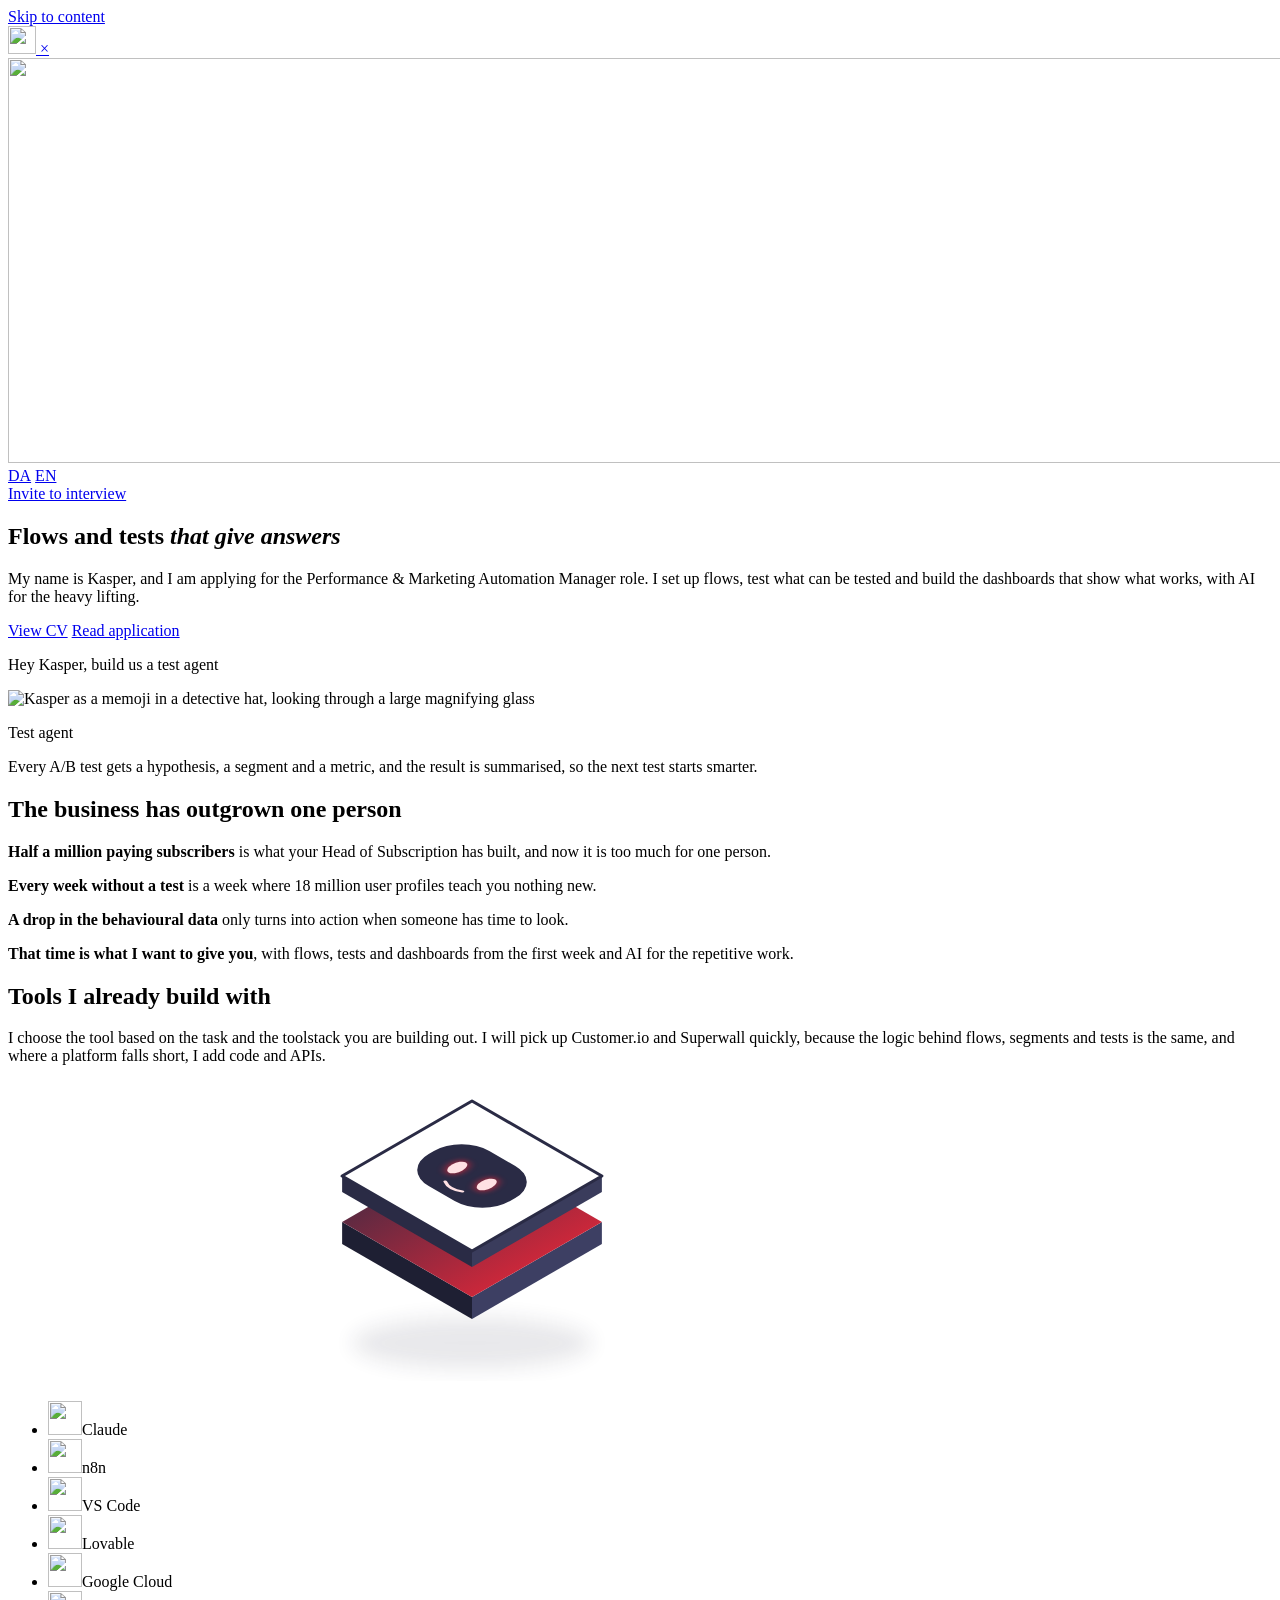
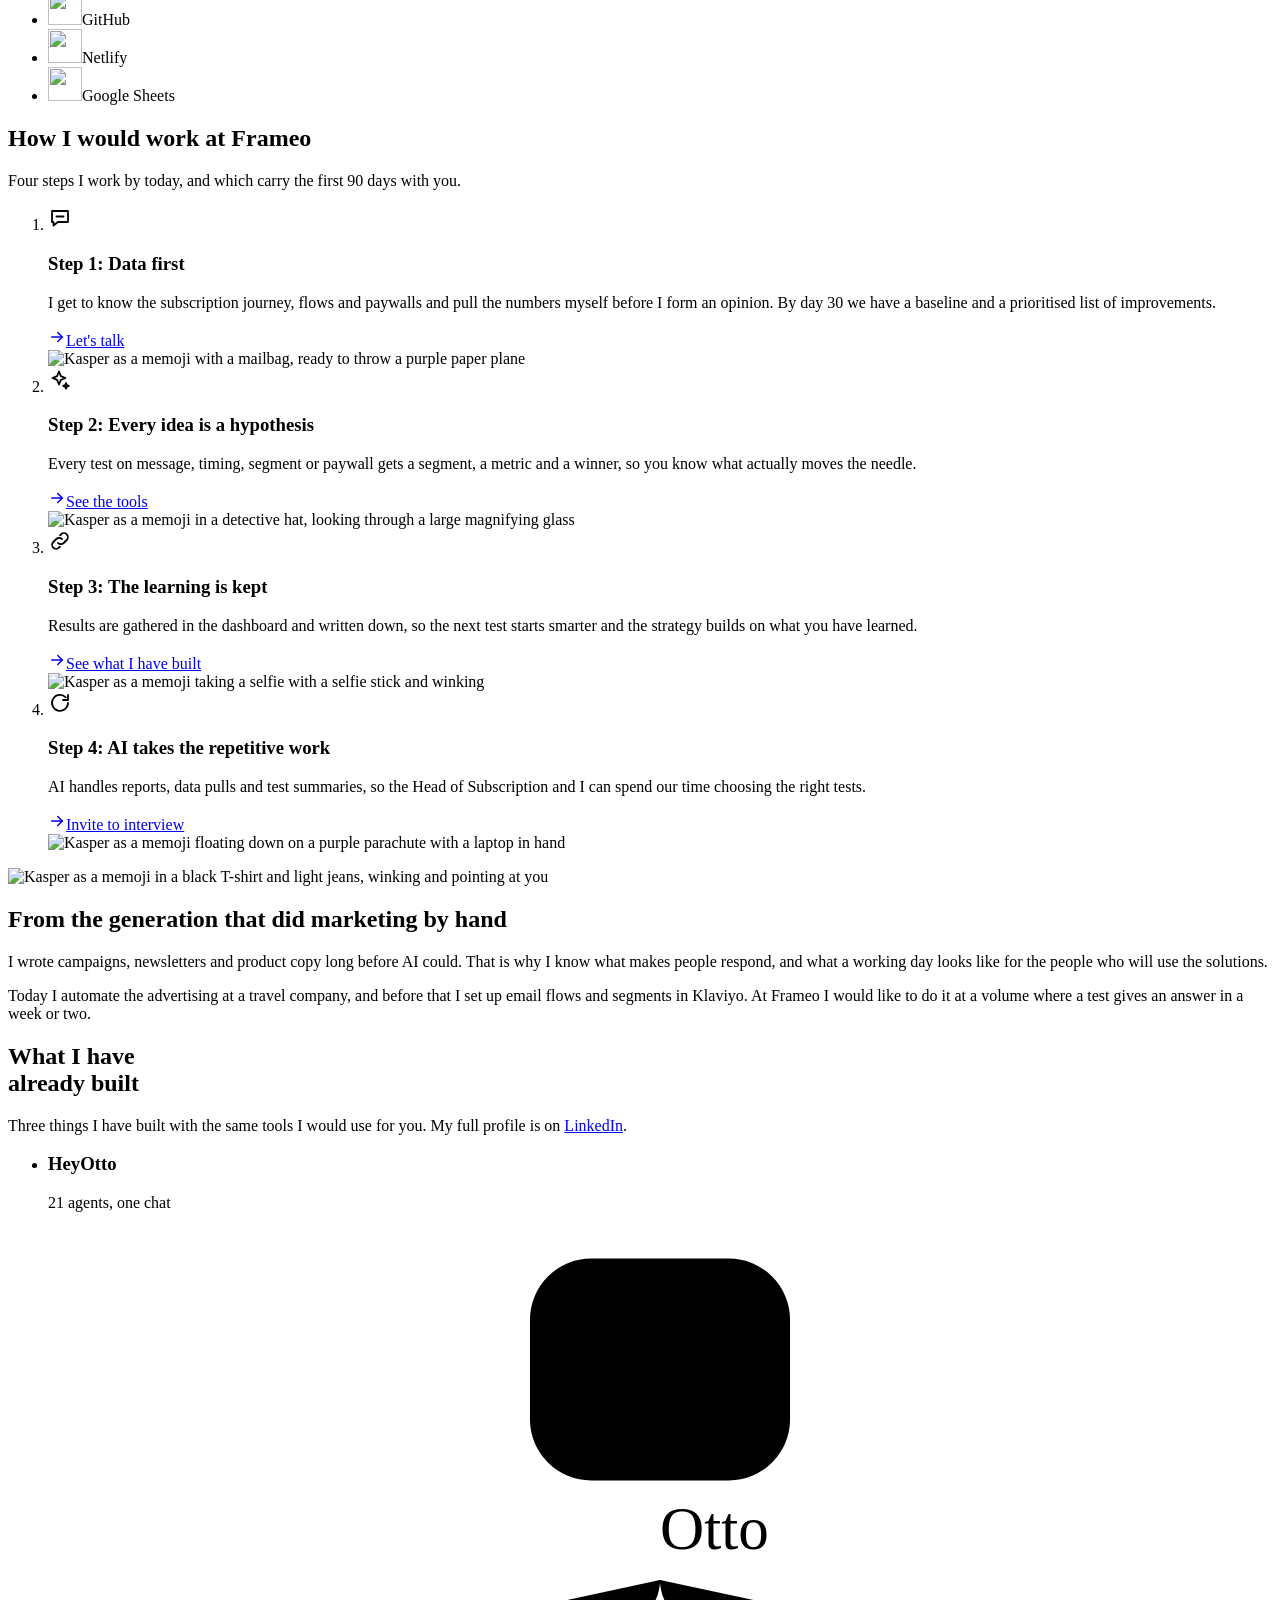
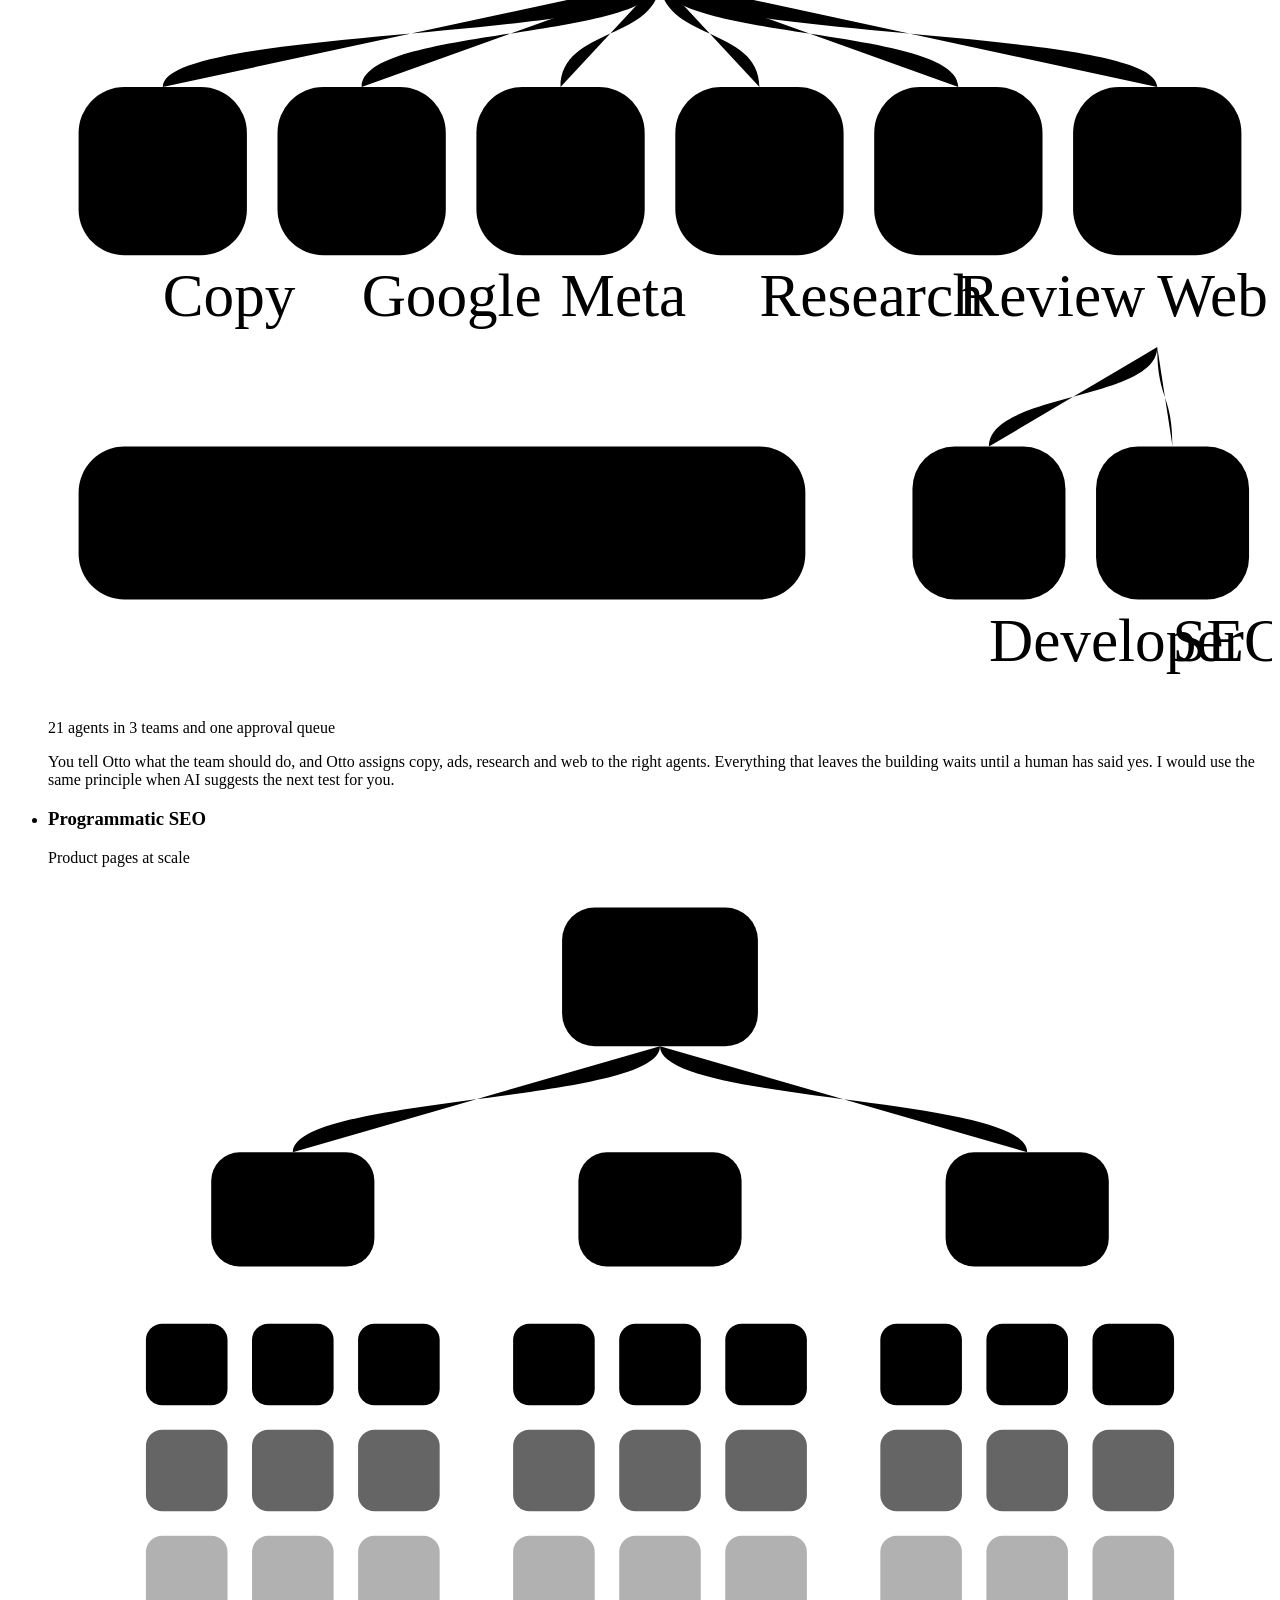
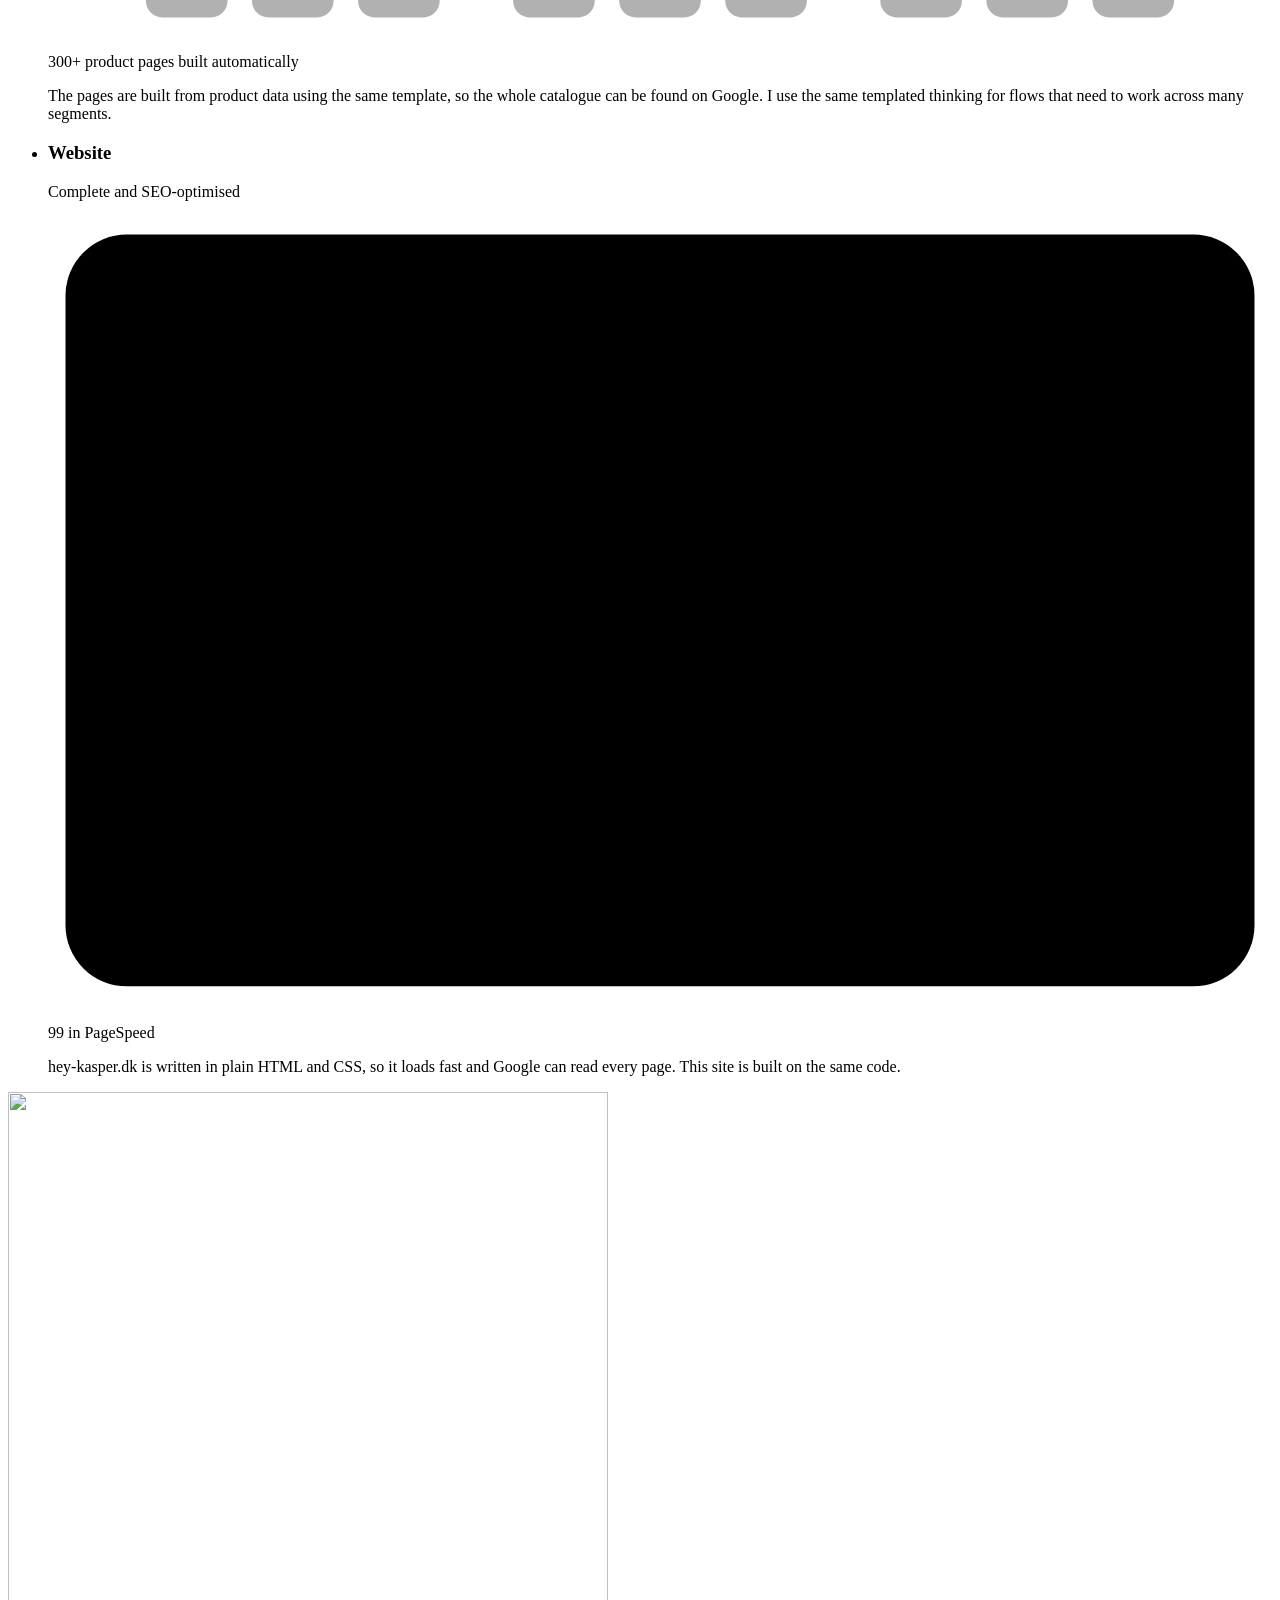
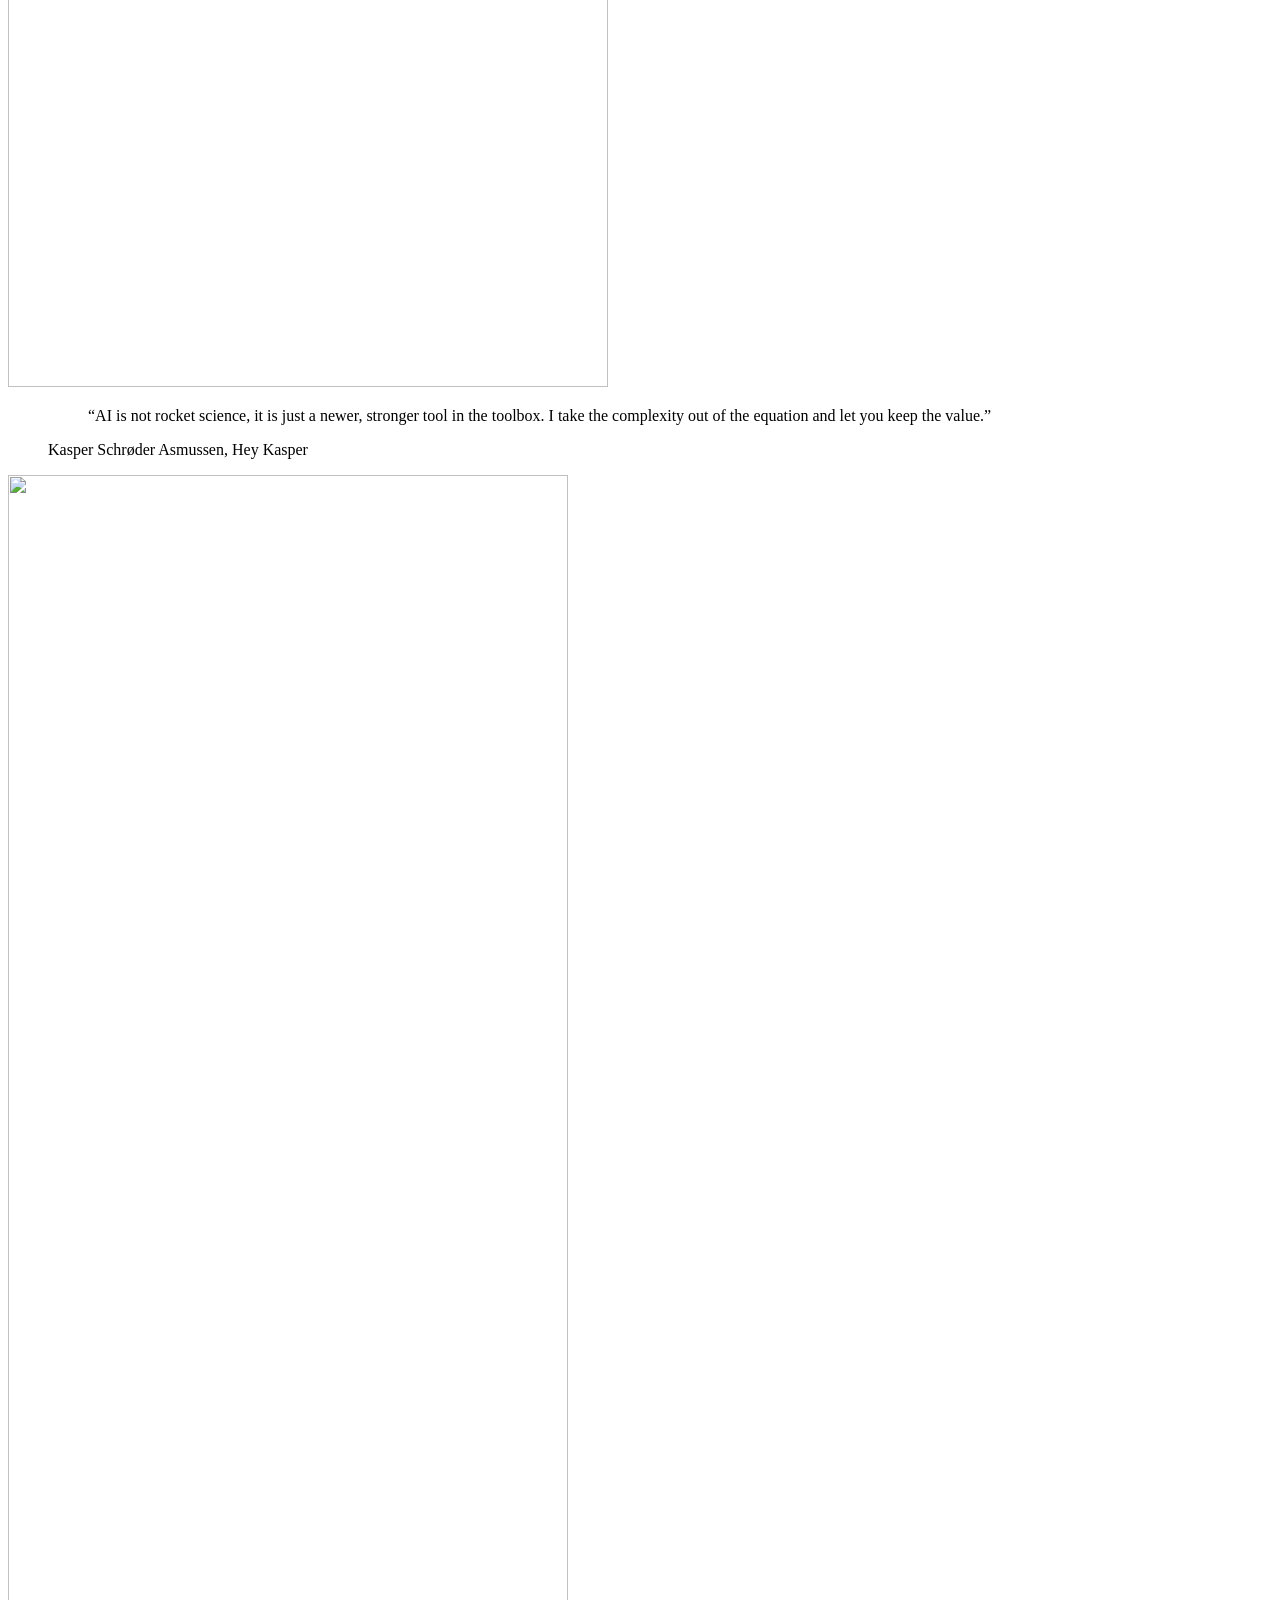
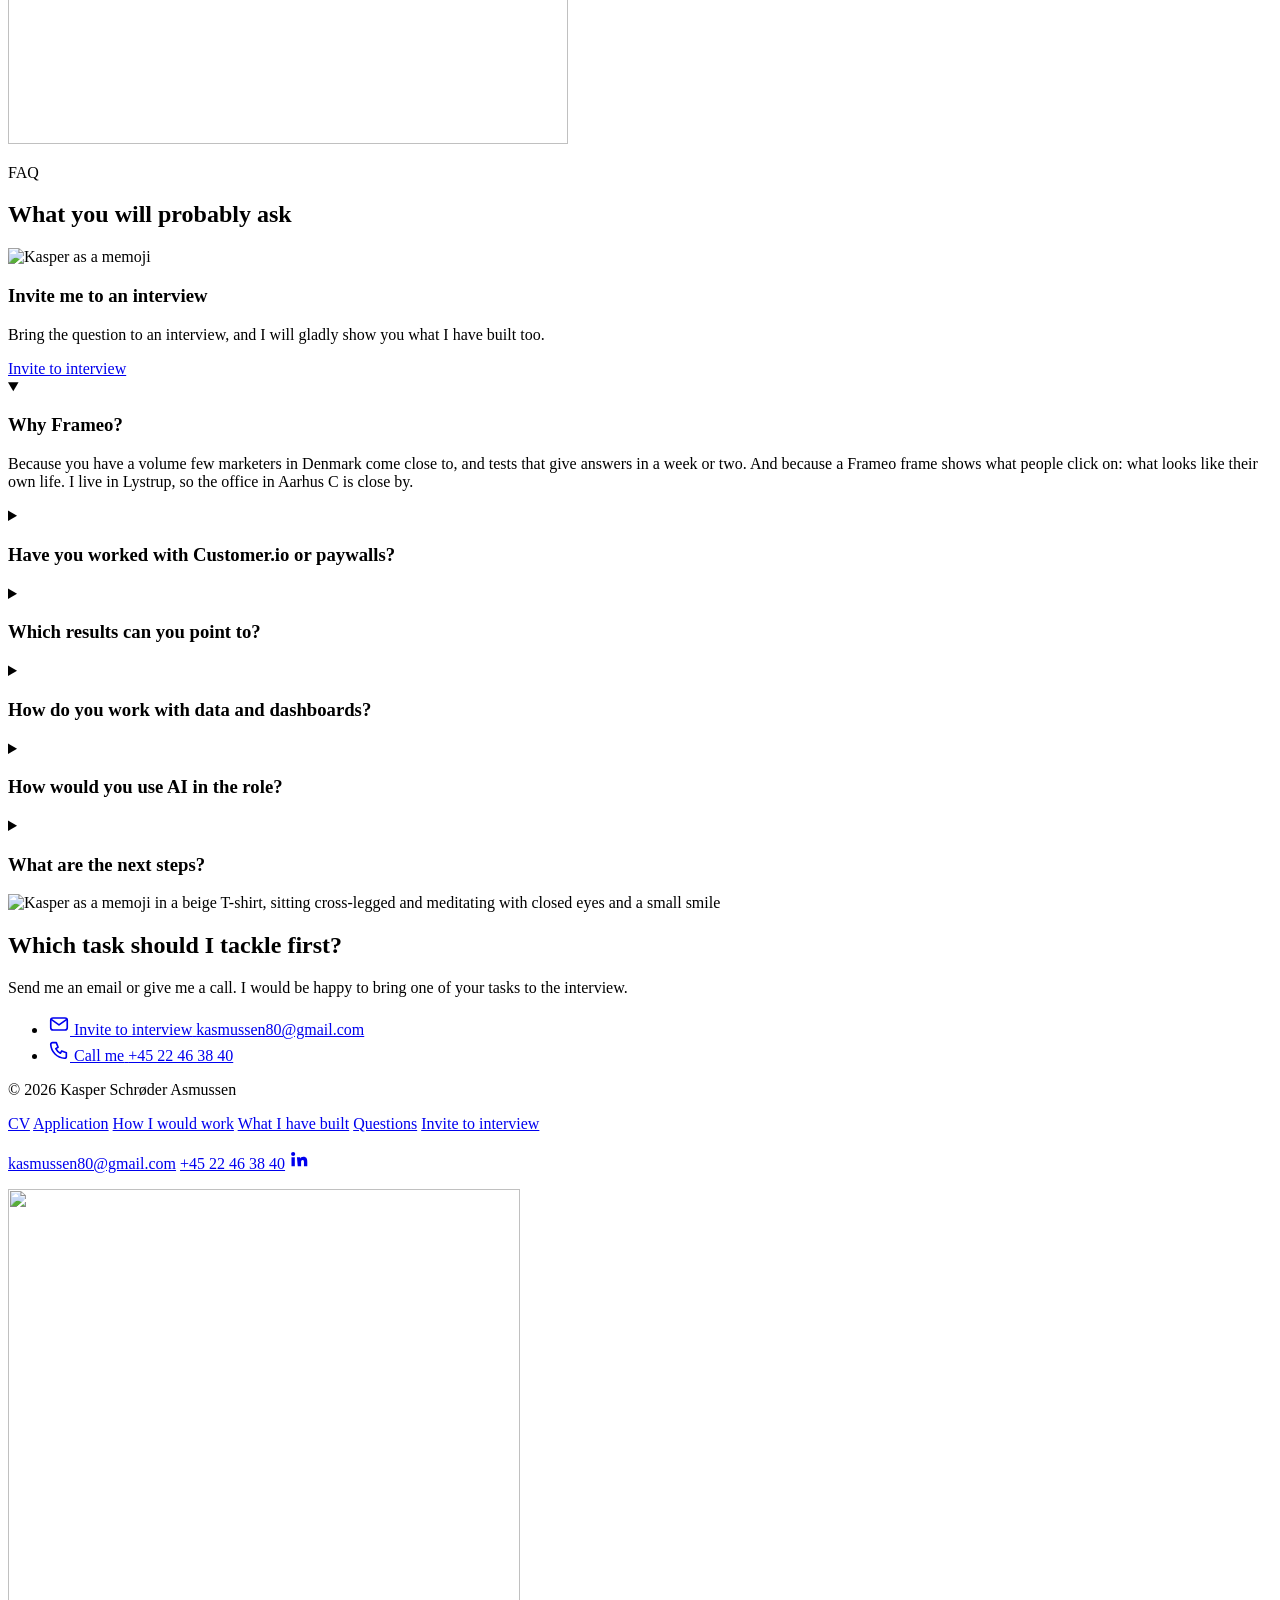
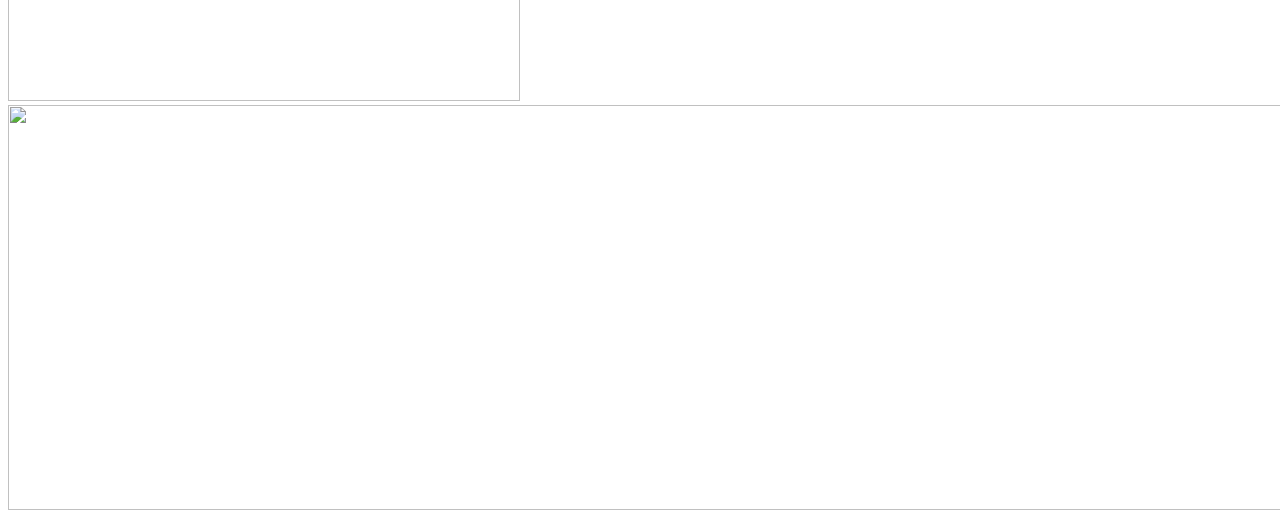
==== commit 206c4be1: "Udfordringen som korte punchlines i F-mønster Den lange opsummering af Frameos historie er skiftet u" ====
--- a/site/en/index.html
+++ b/site/en/index.html
@@ -117,10 +117,12 @@
 
     <!-- 2. Udfordringen: det, jobopslaget beskriver -->
     <section class="section split" aria-labelledby="problem-titel">
-      <h2 id="problem-titel">With your volume, a test gives an answer in a week or two</h2>
+      <h2 id="problem-titel">The business has outgrown one person</h2>
       <div class="split-text">
-        <p>Frameo is built in Aarhus and used all over the world to share photos with the people you care about. In just over two years the subscription business has grown to half a million paying users, and now the first specialist will own marketing automation, flows, A/B tests, paywall experiments and the dashboards that show what works.</p>
-        <p>The hard part is choosing the right tests, reading them honestly and remembering what you learned. That is where I want to make a difference: with behavioural data as the starting point, a steady testing rhythm with the Head of Subscription and AI for reports, data pulls and summaries.</p>
+        <p><strong>Half a million paying subscribers</strong> is what your Head of Subscription has built, and now it is too much for one person.</p>
+        <p><strong>Every week without a test</strong> is a week where 18 million user profiles teach you nothing new.</p>
+        <p><strong>A drop in the behavioural data</strong> only turns into action when someone has time to look.</p>
+        <p><strong>That time is what I want to give you</strong>, with flows, tests and dashboards from the first week and AI for the repetitive work.</p>
       </div>
     </section>
 
